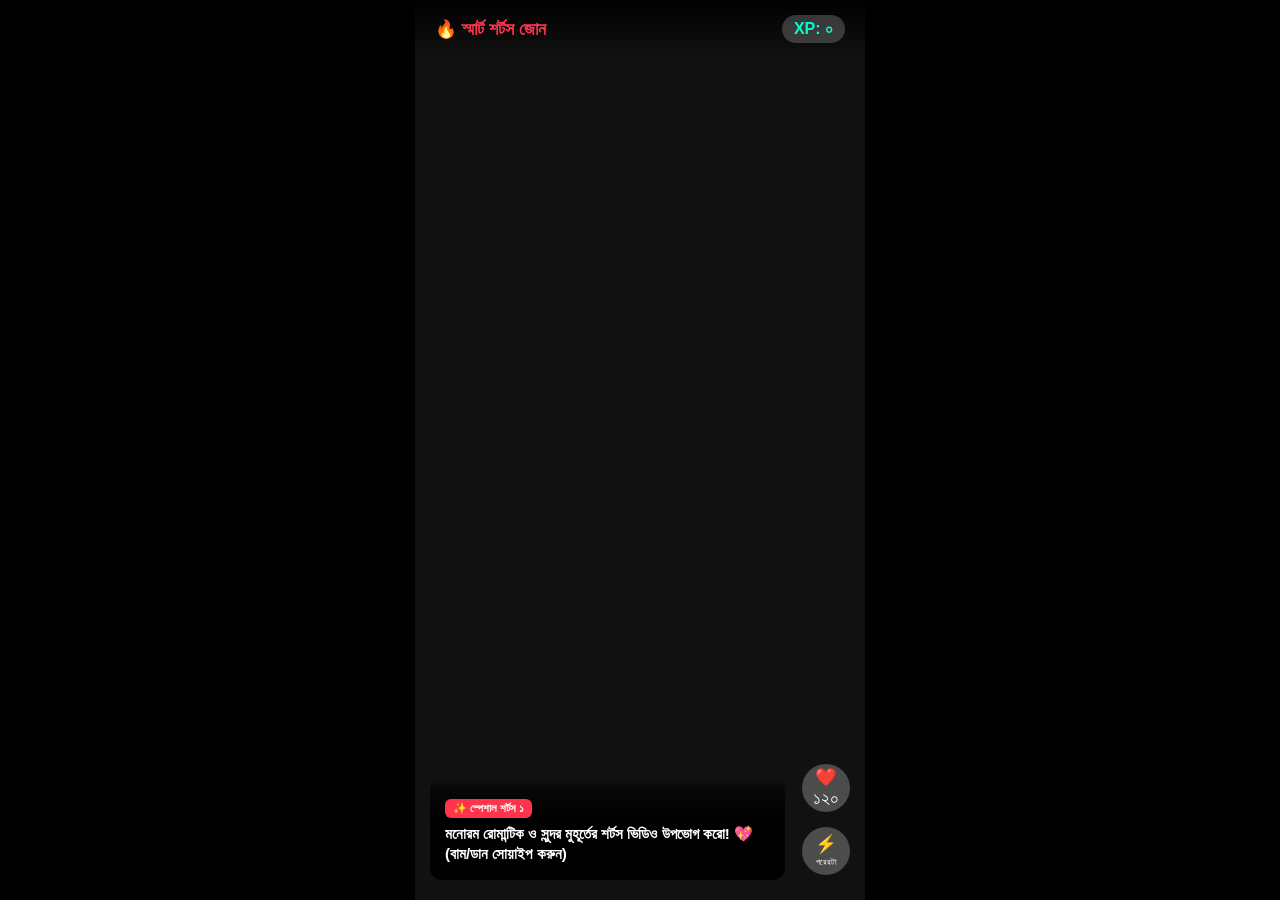
==== index.html @ 4cd28db8 "Update index.html" ====
<!DOCTYPE html>
<html lang="bn">
<head>
    <meta charset="UTF-8">
    <meta name="viewport" content="width=device-width, initial-scale=1.0">
    <title>স্মার্ট টিন - শর্টস জোন</title>
    <link rel="stylesheet" href="style.css">
    <link rel="manifest" href="manifest.json">
</head>
<body>
    <div class="app-container" id="app-container">
        <!-- টপ ফ্লোটিং হেডার -->
        <header class="floating-header">
            <div class="brand">🔥 স্মার্ট শর্টস জোন</div>
            <div class="score-badge">XP: <span id="score">০</span></div>
        </header>

        <!-- শর্টস ও ইমেজ ফিড কন্টেইনার -->
        <main id="shorts-feed" class="shorts-container">
            <!-- ডাইনামিক শর্টস এখানে লোড হবে -->
        </main>

        <!-- ভিডিওর কন্ট্রোল বাটন ও ক্লিক ব্লক করার জন্য এবং সোয়াইপ করার জন্য মেইন টাচ শিল্ড -->
        <div id="swipe-shield" class="swipe-shield-layer"></div>

        <!-- ডান দিকের অ্যাকশন বার -->
        <aside class="action-sidebar">
            <button class="action-btn" onclick="likeShort()">❤️<span id="like-count">১২০</span></button>
            <button class="action-btn" onclick="nextShort()">⚡<span class="btn-text">পরেরটা</span></button>
        </aside>

        <!-- PWA ইনস্টল করার কাস্টম ব্যানার -->
        <div id="install-banner" class="install-banner hidden">
            <div class="banner-content">
                <img src="https://res.cloudinary.com/ewu5hckc/image/upload/v1790583115/shmshort.png" alt="Logo" class="banner-logo">
                <div class="banner-text">
                    <h4>স্মার্ট টিন অ্যাপ ইনস্টল করুন</h4>
                    <p>দ্রুত অ্যাক্সেস ও অফলাইন ব্যবহারের জন্য হোমস্ক্রিনে যোগ করুন!</p>
                </div>
            </div>
            <div class="banner-actions">
                <button id="install-btn" class="btn-install">ইনস্টল</button>
                <button id="close-banner" class="btn-close">পরে</button>
            </div>
        </div>
    </div>

    <script src="app.js"></script>
</body>
</html>
---- style.css ----
* {
    box-sizing: border-box;
}
body, html {
    margin: 0;
    padding: 0;
    background-color: #000 !important;
    color: #fff !important;
    font-family: 'Segoe UI', Tahoma, Geneva, Verdana, sans-serif;
    width: 100%;
    height: 100vh;
    overflow: hidden;
}
.app-container {
    position: relative;
    width: 100%;
    max-width: 450px;
    height: 100vh;
    margin: 0 auto;
    background: #000;
    display: flex;
    flex-direction: column;
    overflow: hidden;
}
.floating-header {
    position: absolute;
    top: 0;
    left: 0;
    right: 0;
    padding: 15px 20px;
    display: flex;
    justify-content: space-between;
    align-items: center;
    z-index: 40;
    background: linear-gradient(to bottom, rgba(0,0,0,0.9), transparent);
    pointer-events: none;
}
.brand {
    font-weight: bold;
    font-size: 1.1rem;
    color: #ff334b;
}
.score-badge {
    background: rgba(255, 255, 255, 0.2);
    padding: 5px 12px;
    border-radius: 20px;
    font-weight: bold;
    color: #00ffcc;
}
.shorts-container {
    position: absolute;
    top: 0;
    left: 0;
    width: 100%;
    height: 100vh;
    background: #111;
    overflow: hidden;
}
.short-card {
    position: absolute;
    top: 0;
    left: 0;
    width: 100%;
    height: 100%;
    display: flex;
    flex-direction: column;
    justify-content: flex-end;
    background-size: cover;
    background-position: center;
}
.short-card iframe {
    position: absolute;
    top: 0;
    left: 0;
    width: 100%;
    height: 100%;
    border: none;
    z-index: 1;
    pointer-events: none;
}
.swipe-shield-layer {
    position: absolute;
    top: 0;
    left: 0;
    width: 100%;
    height: 100%;
    z-index: 35;
    background: transparent;
    touch-action: pan-y;
}

/* টেক্সট যাতে কেটে না যায় এবং ওপরের দিকে সুন্দরভাবে থাকে */
.short-content-overlay {
    position: absolute;
    bottom: 20px;
    left: 15px;
    right: 80px;
    z-index: 20;
    background: linear-gradient(to top, rgba(0,0,0,0.95) 60%, rgba(0,0,0,0.5) 90%, transparent 100%);
    padding: 20px 15px 15px 15px;
    border-radius: 12px;
    pointer-events: none;
}
.short-tag {
    background: #ff334b;
    color: white;
    padding: 3px 8px;
    border-radius: 6px;
    font-size: 0.7rem;
    font-weight: bold;
    display: inline-block;
    margin-bottom: 6px;
}
.short-title {
    font-size: 0.95rem;
    font-weight: bold;
    line-height: 1.35;
    margin: 0;
    color: #fff;
    max-height: 3.8em;
    overflow: hidden;
}
.action-sidebar {
    position: absolute;
    right: 15px;
    bottom: 25px;
    display: flex;
    flex-direction: column;
    gap: 15px;
    z-index: 45;
    align-items: center;
}
.action-btn {
    background: rgba(255, 255, 255, 0.25);
    border: none;
    width: 48px;
    height: 48px;
    border-radius: 50%;
    color: white;
    font-size: 1.1rem;
    display: flex;
    flex-direction: column;
    justify-content: center;
    align-items: center;
    cursor: pointer;
    backdrop-filter: blur(5px);
    transition: transform 0.2s;
}
.action-btn:active {
    transform: scale(0.9);
}
.action-btn .btn-text {
    font-size: 0.55rem;
    margin-top: 2px;
}

/* PWA ইনস্টল ব্যানার */
.hidden {
    display: none !important;
}
.install-banner {
    position: absolute;
    bottom: 20px;
    left: 15px;
    right: 15px;
    background: rgba(20, 24, 33, 0.95);
    border: 1px solid rgba(255, 51, 75, 0.4);
    backdrop-filter: blur(10px);
    padding: 15px;
    border-radius: 16px;
    z-index: 100;
    box-shadow: 0 10px 25px rgba(0,0,0,0.7);
}
.banner-content {
    display: flex;
    align-items: center;
    gap: 12px;
    margin-bottom: 12px;
}
.banner-logo {
    width: 45px;
    height: 45px;
    border-radius: 10px;
    object-fit: cover;
}
.banner-text h4 {
    margin: 0 0 4px 0;
    font-size: 0.95rem;
    color: #fff;
}
.banner-text p {
    margin: 0;
    font-size: 0.75rem;
    color: #94a3b8;
    line-height: 1.3;
}
.banner-actions {
    display: flex;
    gap: 10px;
}
.btn-install {
    flex: 2;
    background: #ff334b;
    color: white;
    border: none;
    padding: 10px;
    border-radius: 8px;
    font-weight: bold;
    cursor: pointer;
    font-size: 0.9rem;
}
.btn-close {
    flex: 1;
    background: #334155;
    color: #cbd5e1;
    border: none;
    padding: 10px;
    border-radius: 8px;
    font-weight: bold;
    cursor: pointer;
    font-size: 0.9rem;
}
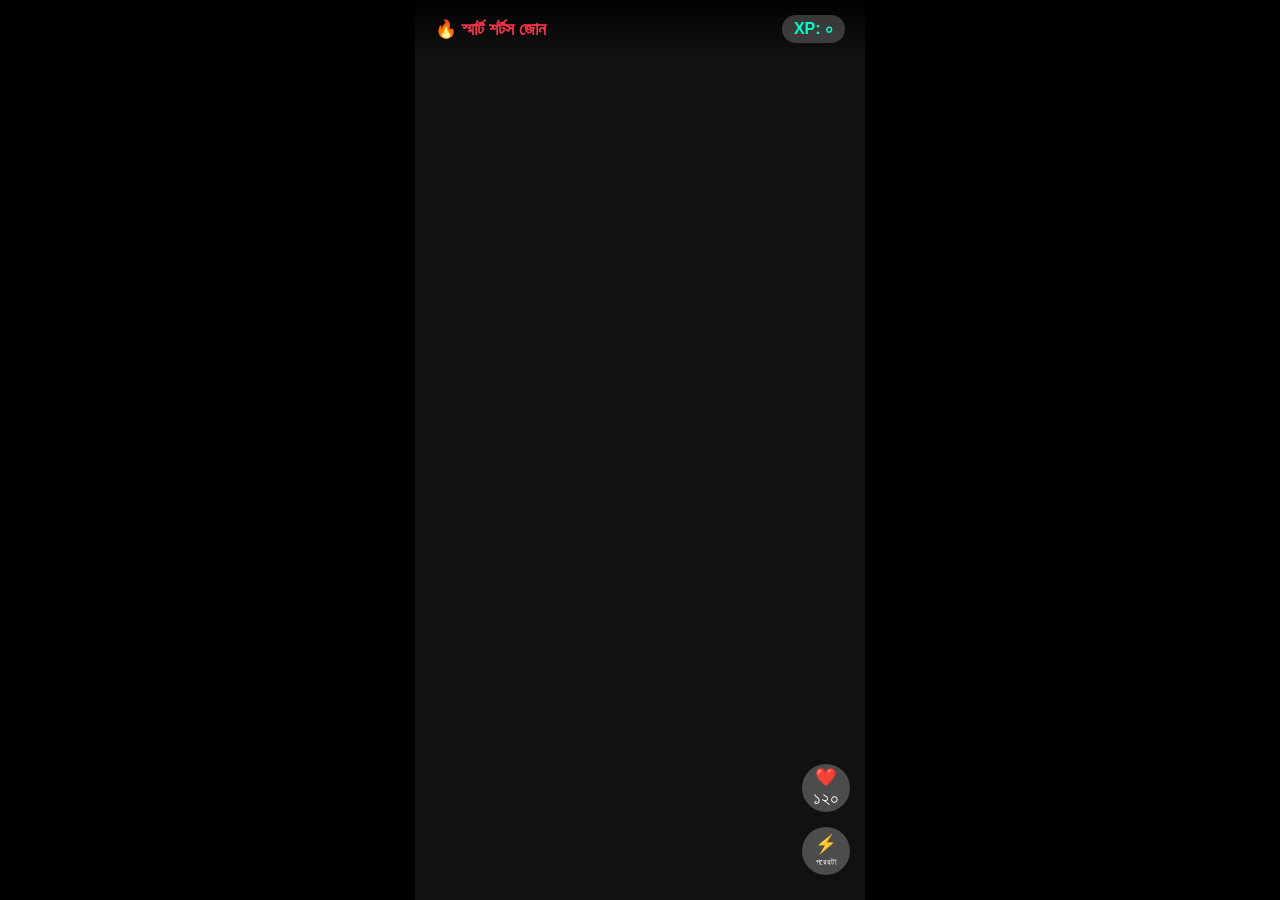
==== commit d83d9eed: "Update index.html" ====
--- a/index.html
+++ b/index.html
@@ -4,6 +4,11 @@
     <meta charset="UTF-8">
     <meta name="viewport" content="width=device-width, initial-scale=1.0">
     <title>স্মার্ট টিন - শর্টস জোন</title>
+    <!-- ফাস্ট ভিডিও লোডিংয়ের জন্য প্রি-কানেক্ট অপ্টিমাইজেশন -->
+    <link rel="preconnect" href="https://www.youtube.com">
+    <link rel="preconnect" href="https://www.google.com">
+    <link rel="preconnect" href="https://images.unsplash.com">
+    
     <link rel="stylesheet" href="style.css">
     <link rel="manifest" href="manifest.json">
 </head>
--- a/style.css
+++ b/style.css
@@ -89,16 +89,16 @@
     touch-action: pan-y;
 }
 
-/* টেক্সট যাতে কেটে না যায় এবং ওপরের দিকে সুন্দরভাবে থাকে */
+/* ফিক্সড টেক্সট ওভারলে: যাতে টাইটেল বা ডেসক্রিপশন কখনো নিচে নেমে কেটে না যায় */
 .short-content-overlay {
     position: absolute;
-    bottom: 20px;
+    bottom: 25px;
     left: 15px;
-    right: 80px;
+    right: 75px;
     z-index: 20;
-    background: linear-gradient(to top, rgba(0,0,0,0.95) 60%, rgba(0,0,0,0.5) 90%, transparent 100%);
-    padding: 20px 15px 15px 15px;
-    border-radius: 12px;
+    background: linear-gradient(to top, rgba(0,0,0,0.95) 50%, rgba(0,0,0,0.6) 85%, transparent 100%);
+    padding: 15px 12px 10px 12px;
+    border-radius: 10px;
     pointer-events: none;
 }
 .short-tag {
@@ -109,17 +109,19 @@
     font-size: 0.7rem;
     font-weight: bold;
     display: inline-block;
-    margin-bottom: 6px;
+    margin-bottom: 5px;
 }
 .short-title {
-    font-size: 0.95rem;
-    font-weight: bold;
-    line-height: 1.35;
+    font-size: 0.9rem;
+    font-weight: bold;
+    line-height: 1.3;
     margin: 0;
     color: #fff;
-    max-height: 3.8em;
-    overflow: hidden;
-}
+    max-height: 3.6em;
+    overflow: hidden;
+    text-overflow: ellipsis;
+}
+
 .action-sidebar {
     position: absolute;
     right: 15px;
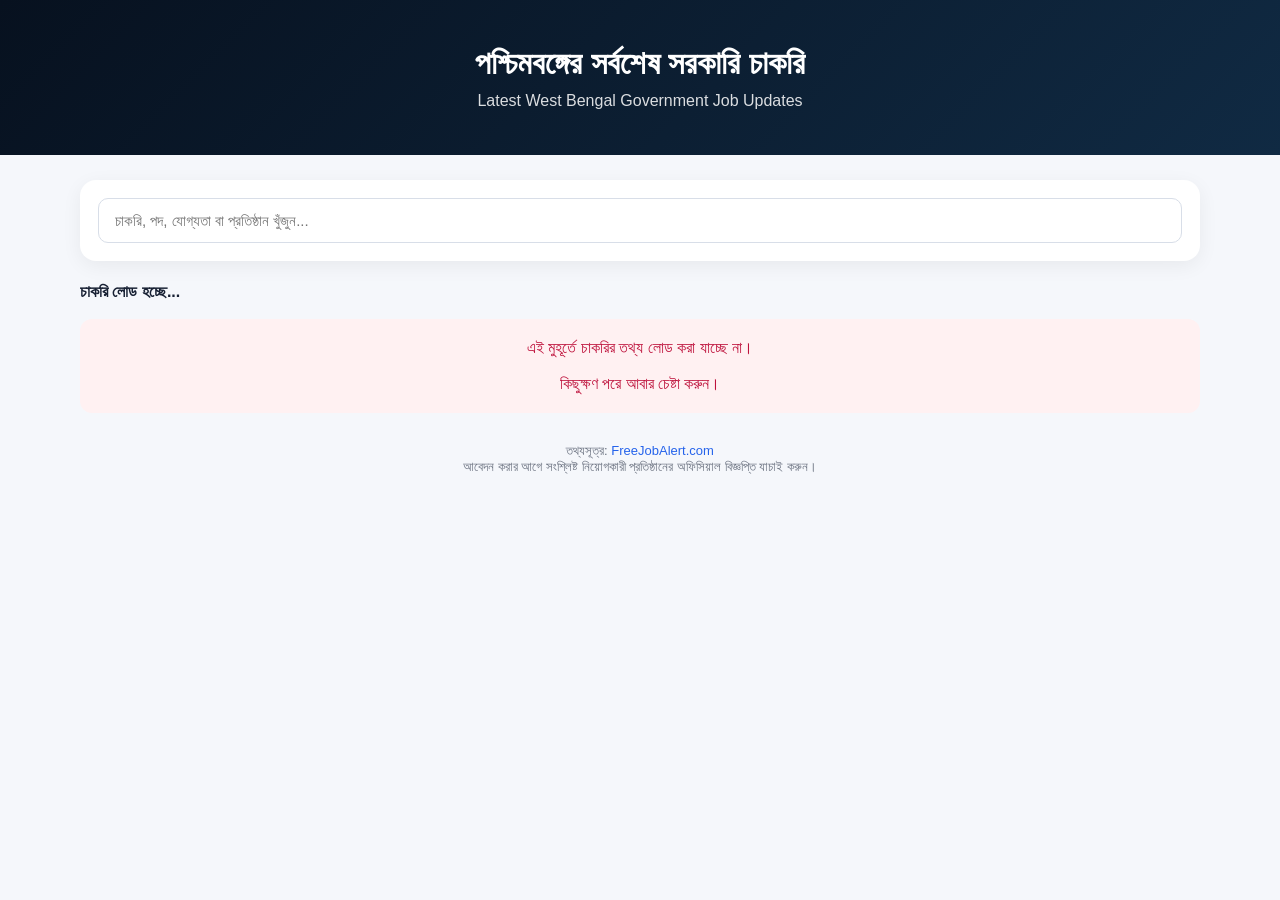
==== commit 6c630550: "Update index.html" ====
--- a/index.html
+++ b/index.html
@@ -1,55 +1,1219 @@
 <!DOCTYPE html>
 <html lang="bn">
+
 <head>
-    <meta charset="UTF-8">
-    <meta name="viewport" content="width=device-width, initial-scale=1.0">
-    <title>স্মার্ট টিন - শর্টস জোন</title>
-    <!-- ফাস্ট ভিডিও লোডিংয়ের জন্য প্রি-কানেক্ট অপ্টিমাইজেশন -->
-    <link rel="preconnect" href="https://www.youtube.com">
-    <link rel="preconnect" href="https://www.google.com">
-    <link rel="preconnect" href="https://images.unsplash.com">
-    
-    <link rel="stylesheet" href="style.css">
-    <link rel="manifest" href="manifest.json">
+
+<meta charset="UTF-8">
+
+<meta name="viewport"
+      content="width=device-width, initial-scale=1.0">
+
+<meta name="description"
+      content="পশ্চিমবঙ্গের সর্বশেষ সরকারি চাকরির খবর। চাকরির পদ, শূন্যপদ, যোগ্যতা ও আবেদনের শেষ তারিখ বাংলায় দেখুন।">
+
+<title>
+পশ্চিমবঙ্গ সরকারি চাকরি | SHM Digital
+</title>
+
+<style>
+
+* {
+    box-sizing: border-box;
+}
+
+body {
+
+    margin: 0;
+
+    font-family:
+        "Noto Sans Bengali",
+        "Nirmala UI",
+        Arial,
+        sans-serif;
+
+    background:
+        #f5f7fb;
+
+    color:
+        #172033;
+
+}
+
+
+/* =====================================
+   Header
+===================================== */
+
+.header {
+
+    background:
+        linear-gradient(
+            135deg,
+            #07111f,
+            #102a43
+        );
+
+    color: white;
+
+    padding: 45px 20px;
+
+    text-align: center;
+
+}
+
+.header h1 {
+
+    margin: 0 0 10px;
+
+    font-size: 32px;
+
+}
+
+.header p {
+
+    margin: 0;
+
+    opacity: .85;
+
+    font-size: 16px;
+
+}
+
+
+/* =====================================
+   Main
+===================================== */
+
+.container {
+
+    max-width: 1150px;
+
+    margin: auto;
+
+    padding: 25px 15px 60px;
+
+}
+
+
+/* =====================================
+   Toolbar
+===================================== */
+
+.toolbar {
+
+    background: white;
+
+    border-radius: 16px;
+
+    padding: 18px;
+
+    margin-bottom: 22px;
+
+    box-shadow:
+        0 5px 20px
+        rgba(0,0,0,.06);
+
+}
+
+.search {
+
+    width: 100%;
+
+    padding: 13px 16px;
+
+    border: 1px solid #d8dee8;
+
+    border-radius: 10px;
+
+    outline: none;
+
+    font-size: 15px;
+
+}
+
+.search:focus {
+
+    border-color:
+        #377dff;
+
+}
+
+
+/* =====================================
+   Status
+===================================== */
+
+.status {
+
+    display: flex;
+
+    justify-content:
+        space-between;
+
+    align-items: center;
+
+    flex-wrap: wrap;
+
+    gap: 10px;
+
+    margin-bottom: 18px;
+
+}
+
+.count {
+
+    font-weight: 600;
+
+}
+
+.updated {
+
+    color: #6b7280;
+
+    font-size: 13px;
+
+}
+
+
+/* =====================================
+   Job Card
+===================================== */
+
+.job-card {
+
+    background: white;
+
+    border-radius: 16px;
+
+    margin-bottom: 16px;
+
+    padding: 20px;
+
+    box-shadow:
+        0 5px 20px
+        rgba(0,0,0,.06);
+
+    border:
+        1px solid #edf0f5;
+
+    transition:
+        transform .2s,
+        box-shadow .2s;
+
+}
+
+.job-card:hover {
+
+    transform:
+        translateY(-2px);
+
+    box-shadow:
+        0 10px 28px
+        rgba(0,0,0,.10);
+
+}
+
+
+/* =====================================
+   Job Top
+===================================== */
+
+.job-top {
+
+    display: flex;
+
+    justify-content:
+        space-between;
+
+    gap: 15px;
+
+    align-items:
+        flex-start;
+
+}
+
+.job-title {
+
+    margin: 0;
+
+    font-size: 21px;
+
+    line-height: 1.5;
+
+    color:
+        #102a43;
+
+}
+
+.new-badge {
+
+    background:
+        #e11d48;
+
+    color: white;
+
+    font-size: 11px;
+
+    padding: 5px 9px;
+
+    border-radius: 20px;
+
+    white-space:
+        nowrap;
+
+}
+
+
+/* =====================================
+   Job Date
+===================================== */
+
+.post-date {
+
+    color:
+        #6b7280;
+
+    font-size: 13px;
+
+    margin:
+        6px 0 16px;
+
+}
+
+
+/* =====================================
+   Information
+===================================== */
+
+.job-info {
+
+    display: grid;
+
+    grid-template-columns:
+        repeat(2, 1fr);
+
+    gap: 12px;
+
+}
+
+.info {
+
+    background:
+        #f8fafc;
+
+    padding: 12px;
+
+    border-radius: 10px;
+
+    font-size: 14px;
+
+}
+
+.info-label {
+
+    display: block;
+
+    font-size: 12px;
+
+    color:
+        #6b7280;
+
+    margin-bottom: 4px;
+
+}
+
+.info-value {
+
+    font-weight:
+        600;
+
+}
+
+
+/* =====================================
+   Footer
+===================================== */
+
+.job-footer {
+
+    display: flex;
+
+    justify-content:
+        space-between;
+
+    align-items: center;
+
+    gap: 10px;
+
+    margin-top: 18px;
+
+    padding-top: 15px;
+
+    border-top:
+        1px solid #edf0f5;
+
+}
+
+.last-date {
+
+    color:
+        #c62828;
+
+    font-weight:
+        600;
+
+    font-size: 14px;
+
+}
+
+.view-button {
+
+    background:
+        #2563eb;
+
+    color: white;
+
+    text-decoration:
+        none;
+
+    padding:
+        10px 16px;
+
+    border-radius:
+        9px;
+
+    font-size:
+        14px;
+
+    font-weight:
+        600;
+
+}
+
+.view-button:hover {
+
+    background:
+        #1d4ed8;
+
+}
+
+
+/* =====================================
+   Source
+===================================== */
+
+.source {
+
+    text-align: center;
+
+    color:
+        #6b7280;
+
+    font-size: 13px;
+
+    margin-top: 30px;
+
+}
+
+.source a {
+
+    color:
+        #2563eb;
+
+    text-decoration:
+        none;
+
+}
+
+
+/* =====================================
+   Loading
+===================================== */
+
+.loading {
+
+    text-align:
+        center;
+
+    padding:
+        50px 20px;
+
+    color:
+        #6b7280;
+
+}
+
+
+/* =====================================
+   Error
+===================================== */
+
+.error {
+
+    background:
+        #fff1f2;
+
+    color:
+        #be123c;
+
+    padding:
+        20px;
+
+    border-radius:
+        12px;
+
+    text-align:
+        center;
+
+}
+
+
+/* =====================================
+   Mobile
+===================================== */
+
+@media(max-width:700px) {
+
+    .header {
+
+        padding:
+            32px 15px;
+
+    }
+
+    .header h1 {
+
+        font-size:
+            25px;
+
+    }
+
+    .job-top {
+
+        flex-direction:
+            column;
+
+    }
+
+    .job-title {
+
+        font-size:
+            18px;
+
+    }
+
+    .job-info {
+
+        grid-template-columns:
+            1fr;
+
+    }
+
+    .job-footer {
+
+        flex-direction:
+            column;
+
+        align-items:
+            stretch;
+
+    }
+
+    .view-button {
+
+        text-align:
+            center;
+
+    }
+
+}
+
+</style>
+
 </head>
+
+
 <body>
-    <div class="app-container" id="app-container">
-        <!-- টপ ফ্লোটিং হেডার -->
-        <header class="floating-header">
-            <div class="brand">🔥 স্মার্ট শর্টস জোন</div>
-            <div class="score-badge">XP: <span id="score">০</span></div>
-        </header>
-
-        <!-- শর্টস ও ইমেজ ফিড কন্টেইনার -->
-        <main id="shorts-feed" class="shorts-container">
-            <!-- ডাইনামিক শর্টস এখানে লোড হবে -->
-        </main>
-
-        <!-- ভিডিওর কন্ট্রোল বাটন ও ক্লিক ব্লক করার জন্য এবং সোয়াইপ করার জন্য মেইন টাচ শিল্ড -->
-        <div id="swipe-shield" class="swipe-shield-layer"></div>
-
-        <!-- ডান দিকের অ্যাকশন বার -->
-        <aside class="action-sidebar">
-            <button class="action-btn" onclick="likeShort()">❤️<span id="like-count">১২০</span></button>
-            <button class="action-btn" onclick="nextShort()">⚡<span class="btn-text">পরেরটা</span></button>
-        </aside>
-
-        <!-- PWA ইনস্টল করার কাস্টম ব্যানার -->
-        <div id="install-banner" class="install-banner hidden">
-            <div class="banner-content">
-                <img src="https://res.cloudinary.com/ewu5hckc/image/upload/v1790583115/shmshort.png" alt="Logo" class="banner-logo">
-                <div class="banner-text">
-                    <h4>স্মার্ট টিন অ্যাপ ইনস্টল করুন</h4>
-                    <p>দ্রুত অ্যাক্সেস ও অফলাইন ব্যবহারের জন্য হোমস্ক্রিনে যোগ করুন!</p>
-                </div>
+
+
+<!-- =====================================
+     Header
+===================================== -->
+
+<header class="header">
+
+    <h1>
+        পশ্চিমবঙ্গের সর্বশেষ সরকারি চাকরি
+    </h1>
+
+    <p>
+        Latest West Bengal Government Job Updates
+    </p>
+
+</header>
+
+
+<main class="container">
+
+
+    <!-- Search -->
+
+    <div class="toolbar">
+
+        <input
+            type="search"
+            id="searchBox"
+            class="search"
+            placeholder="চাকরি, পদ, যোগ্যতা বা প্রতিষ্ঠান খুঁজুন..."
+        >
+
+    </div>
+
+
+    <!-- Status -->
+
+    <div class="status">
+
+        <div
+            id="jobCount"
+            class="count"
+        >
+            চাকরি লোড হচ্ছে...
+        </div>
+
+        <div
+            id="updated"
+            class="updated"
+        >
+        </div>
+
+    </div>
+
+
+    <!-- Jobs -->
+
+    <div id="jobs">
+
+        <div class="loading">
+
+            চাকরির সর্বশেষ তথ্য সংগ্রহ করা হচ্ছে...
+
+        </div>
+
+    </div>
+
+
+    <!-- Source -->
+
+    <div class="source">
+
+        তথ্যসূত্র:
+        <a
+            href="https://www.freejobalert.com/wb-government-jobs/"
+            target="_blank"
+            rel="noopener noreferrer"
+        >
+            FreeJobAlert.com
+        </a>
+
+        <br>
+
+        <span>
+            আবেদন করার আগে সংশ্লিষ্ট নিয়োগকারী প্রতিষ্ঠানের
+            অফিসিয়াল বিজ্ঞপ্তি যাচাই করুন।
+        </span>
+
+    </div>
+
+
+</main>
+
+
+<script>
+
+
+/* =====================================
+   Global Jobs
+===================================== */
+
+let allJobs = [];
+
+
+/* =====================================
+   Bengali Translation
+===================================== */
+
+const dictionary = {
+
+    "Project Assistant":
+        "প্রকল্প সহকারী",
+
+    "Project Associate":
+        "প্রকল্প সহযোগী",
+
+    "Project Associate - I":
+        "প্রকল্প সহযোগী - I",
+
+    "Project Research Scientist":
+        "প্রকল্প গবেষণা বিজ্ঞানী",
+
+    "Project Research Scientist-I":
+        "প্রকল্প গবেষণা বিজ্ঞানী-I",
+
+    "Project Technical Support":
+        "প্রকল্প কারিগরি সহায়তা",
+
+    "Junior Research Fellow":
+        "জুনিয়র রিসার্চ ফেলো",
+
+    "Senior Research Fellow":
+        "সিনিয়র রিসার্চ ফেলো",
+
+    "Research Associate":
+        "রিসার্চ অ্যাসোসিয়েট",
+
+    "Research Scholar":
+        "গবেষক",
+
+    "Project Fellow":
+        "প্রকল্প ফেলো",
+
+    "Assistant Professor":
+        "সহকারী অধ্যাপক",
+
+    "Associate Professor":
+        "সহযোগী অধ্যাপক",
+
+    "Professor":
+        "অধ্যাপক",
+
+    "Private Secretary":
+        "ব্যক্তিগত সচিব",
+
+    "Driver":
+        "চালক",
+
+    "Security Guard":
+        "নিরাপত্তারক্ষী",
+
+    "Night Guard":
+        "নৈশপ্রহরী",
+
+    "Multipurpose Staff":
+        "বহুমুখী কর্মী",
+
+    "Safaiwala":
+        "সাফাইকর্মী",
+
+    "Technical Assistant":
+        "কারিগরি সহকারী",
+
+    "Technical Assistants":
+        "কারিগরি সহকারী",
+
+    "Site Engineer":
+        "সাইট ইঞ্জিনিয়ার",
+
+    "Librarian":
+        "গ্রন্থাগারিক",
+
+    "Marketing Lead":
+        "মার্কেটিং লিড",
+
+    "Trade Apprentice":
+        "ট্রেড শিক্ষানবিশ",
+
+    "Medical Dresser":
+        "মেডিক্যাল ড্রেসার",
+
+    "Chief Hydraulic Engineer":
+        "চিফ হাইড্রলিক ইঞ্জিনিয়ার",
+
+    "Executive Trainee":
+        "এক্সিকিউটিভ ট্রেইনি",
+
+    "Business Development Officer":
+        "বিজনেস ডেভেলপমেন্ট অফিসার",
+
+    "Lady Hostel Superintendent":
+        "লেডি হোস্টেল সুপারিনটেনডেন্ট",
+
+    "Lady hostel superintendent":
+        "লেডি হোস্টেল সুপারিনটেনডেন্ট",
+
+    "Archive Assistant":
+        "আর্কাইভ সহকারী",
+
+    "Video Assistant":
+        "ভিডিও সহকারী",
+
+    "Chief Information Security Officer":
+        "চিফ ইনফরমেশন সিকিউরিটি অফিসার",
+
+    "Land Revenue & Rent Recovery Officer":
+        "ভূমি রাজস্ব ও খাজনা পুনরুদ্ধার কর্মকর্তা",
+
+    "Any Graduate":
+        "যেকোনো স্নাতক",
+
+    "Any Post Graduate":
+        "যেকোনো স্নাতকোত্তর",
+
+    "Any Masters Degree":
+        "যেকোনো মাস্টার্স ডিগ্রি",
+
+    "Any Bachelors Degree":
+        "যেকোনো ব্যাচেলর ডিগ্রি",
+
+    "10TH":
+        "মাধ্যমিক / ১০ম শ্রেণি",
+
+    "12TH":
+        "উচ্চমাধ্যমিক / ১২শ শ্রেণি",
+
+    "Diploma":
+        "ডিপ্লোমা",
+
+    "ITI":
+        "আইটিআই",
+
+    "Posts":
+        "টি পদ",
+
+    "Post":
+        "পদ"
+
+};
+
+
+/* =====================================
+   Translate Function
+===================================== */
+
+function translateText(text) {
+
+    if (!text) return "";
+
+    let result = text;
+
+    /*
+    | Longer phrases first
+    */
+
+    const keys =
+        Object.keys(dictionary)
+        .sort((a, b) =>
+            b.length - a.length
+        );
+
+    keys.forEach(key => {
+
+        const value =
+            dictionary[key];
+
+        const regex =
+            new RegExp(
+                key.replace(
+                    /[.*+?^${}()|[\]\\]/g,
+                    "\\$&"
+                ),
+                "gi"
+            );
+
+        result =
+            result.replace(
+                regex,
+                value
+            );
+
+    });
+
+    return result;
+
+}
+
+
+/* =====================================
+   HTML Escape
+===================================== */
+
+function escapeHTML(value) {
+
+    if (!value) return "";
+
+    return String(value)
+
+        .replace(/&/g, "&amp;")
+
+        .replace(/</g, "&lt;")
+
+        .replace(/>/g, "&gt;")
+
+        .replace(/"/g, "&quot;")
+
+        .replace(/'/g, "&#039;");
+
+}
+
+
+/* =====================================
+   Load Jobs
+===================================== */
+
+async function loadJobs() {
+
+    const container =
+        document.getElementById("jobs");
+
+    try {
+
+        const response =
+            await fetch(
+                "jobs.php?t=" +
+                Date.now()
+            );
+
+        if (!response.ok) {
+
+            throw new Error(
+                "Server Error"
+            );
+
+        }
+
+        const data =
+            await response.json();
+
+        if (!data.success) {
+
+            throw new Error(
+                data.message ||
+                "Unable to load jobs"
+            );
+
+        }
+
+        allJobs =
+            data.jobs || [];
+
+        document.getElementById(
+            "updated"
+        ).textContent =
+            "সর্বশেষ আপডেট: " +
+            data.updated;
+
+        renderJobs(allJobs);
+
+    }
+
+    catch(error) {
+
+        console.error(error);
+
+        container.innerHTML = `
+
+            <div class="error">
+
+                এই মুহূর্তে চাকরির তথ্য
+                লোড করা যাচ্ছে না।
+
+                <br><br>
+
+                কিছুক্ষণ পরে আবার চেষ্টা করুন।
+
             </div>
-            <div class="banner-actions">
-                <button id="install-btn" class="btn-install">ইনস্টল</button>
-                <button id="close-banner" class="btn-close">পরে</button>
+
+        `;
+
+    }
+
+}
+
+
+/* =====================================
+   Render Jobs
+===================================== */
+
+function renderJobs(jobs) {
+
+    const container =
+        document.getElementById("jobs");
+
+    document.getElementById(
+        "jobCount"
+    ).textContent =
+        "মোট " +
+        jobs.length +
+        "টি চাকরির তথ্য";
+
+    if (!jobs.length) {
+
+        container.innerHTML = `
+
+            <div class="loading">
+
+                কোনো চাকরির তথ্য পাওয়া যায়নি।
+
             </div>
-        </div>
-    </div>
-
-    <script src="app.js"></script>
+
+        `;
+
+        return;
+
+    }
+
+
+    container.innerHTML =
+        jobs.map((job, index) => {
+
+            const title =
+                translateText(
+                    job.job_title
+                );
+
+            const post =
+                translateText(
+                    job.post_name
+                );
+
+            const qualification =
+                translateText(
+                    job.qualification
+                );
+
+            const vacancy =
+                translateText(
+                    job.vacancy
+                );
+
+
+            /*
+            | First 5 jobs get NEW badge
+            */
+
+            const badge =
+                index < 5
+                ? `<span class="new-badge">
+                    নতুন
+                   </span>`
+                : "";
+
+
+            return `
+
+                <article class="job-card">
+
+
+                    <div class="job-top">
+
+                        <h2 class="job-title">
+
+                            ${escapeHTML(title)}
+
+                        </h2>
+
+                        ${badge}
+
+                    </div>
+
+
+                    <div class="post-date">
+
+                        প্রকাশের তারিখ:
+                        ${escapeHTML(
+                            job.post_date
+                        )}
+
+                    </div>
+
+
+                    <div class="job-info">
+
+
+                        <div class="info">
+
+                            <span class="info-label">
+                                পদের নাম
+                            </span>
+
+                            <span class="info-value">
+                                ${escapeHTML(post)}
+                            </span>
+
+                        </div>
+
+
+                        <div class="info">
+
+                            <span class="info-label">
+                                শূন্যপদ
+                            </span>
+
+                            <span class="info-value">
+                                ${escapeHTML(vacancy)}
+                            </span>
+
+                        </div>
+
+
+                        <div class="info">
+
+                            <span class="info-label">
+                                শিক্ষাগত যোগ্যতা
+                            </span>
+
+                            <span class="info-value">
+                                ${escapeHTML(
+                                    qualification
+                                )}
+                            </span>
+
+                        </div>
+
+
+                        <div class="info">
+
+                            <span class="info-label">
+                                আবেদনের শেষ তারিখ
+                            </span>
+
+                            <span class="info-value">
+                                ${escapeHTML(
+                                    job.last_date
+                                )}
+                            </span>
+
+                        </div>
+
+
+                    </div>
+
+
+                    <div class="job-footer">
+
+
+                        <div class="last-date">
+
+                            শেষ তারিখ:
+                            ${escapeHTML(
+                                job.last_date
+                            )}
+
+                        </div>
+
+
+                        <a
+
+                            href="${escapeHTML(
+                                job.url
+                            )}"
+
+                            target="_blank"
+
+                            rel="noopener noreferrer"
+
+                            class="view-button"
+
+                        >
+
+                            বিস্তারিত দেখুন →
+
+                        </a>
+
+
+                    </div>
+
+
+                </article>
+
+            `;
+
+        }).join("");
+
+}
+
+
+/* =====================================
+   Search
+===================================== */
+
+document
+.getElementById("searchBox")
+.addEventListener(
+    "input",
+    function() {
+
+        const query =
+            this.value
+            .toLowerCase()
+            .trim();
+
+
+        if (!query) {
+
+            renderJobs(
+                allJobs
+            );
+
+            return;
+
+        }
+
+
+        const filtered =
+            allJobs.filter(job => {
+
+                const text = (
+
+                    job.job_title +
+                    " " +
+                    job.post_name +
+                    " " +
+                    job.vacancy +
+                    " " +
+                    job.qualification
+
+                ).toLowerCase();
+
+
+                return text.includes(
+                    query
+                );
+
+            });
+
+
+        renderJobs(
+            filtered
+        );
+
+    }
+);
+
+
+/* =====================================
+   Initial Load
+===================================== */
+
+loadJobs();
+
+
+/*
+|--------------------------------------------------------------------------
+| Automatic Refresh
+|--------------------------------------------------------------------------
+| প্রতি 15 মিনিটে data check করবে।
+|--------------------------------------------------------------------------
+*/
+
+setInterval(
+    loadJobs,
+    15 * 60 * 1000
+);
+
+</script>
+
+
 </body>
+
 </html>
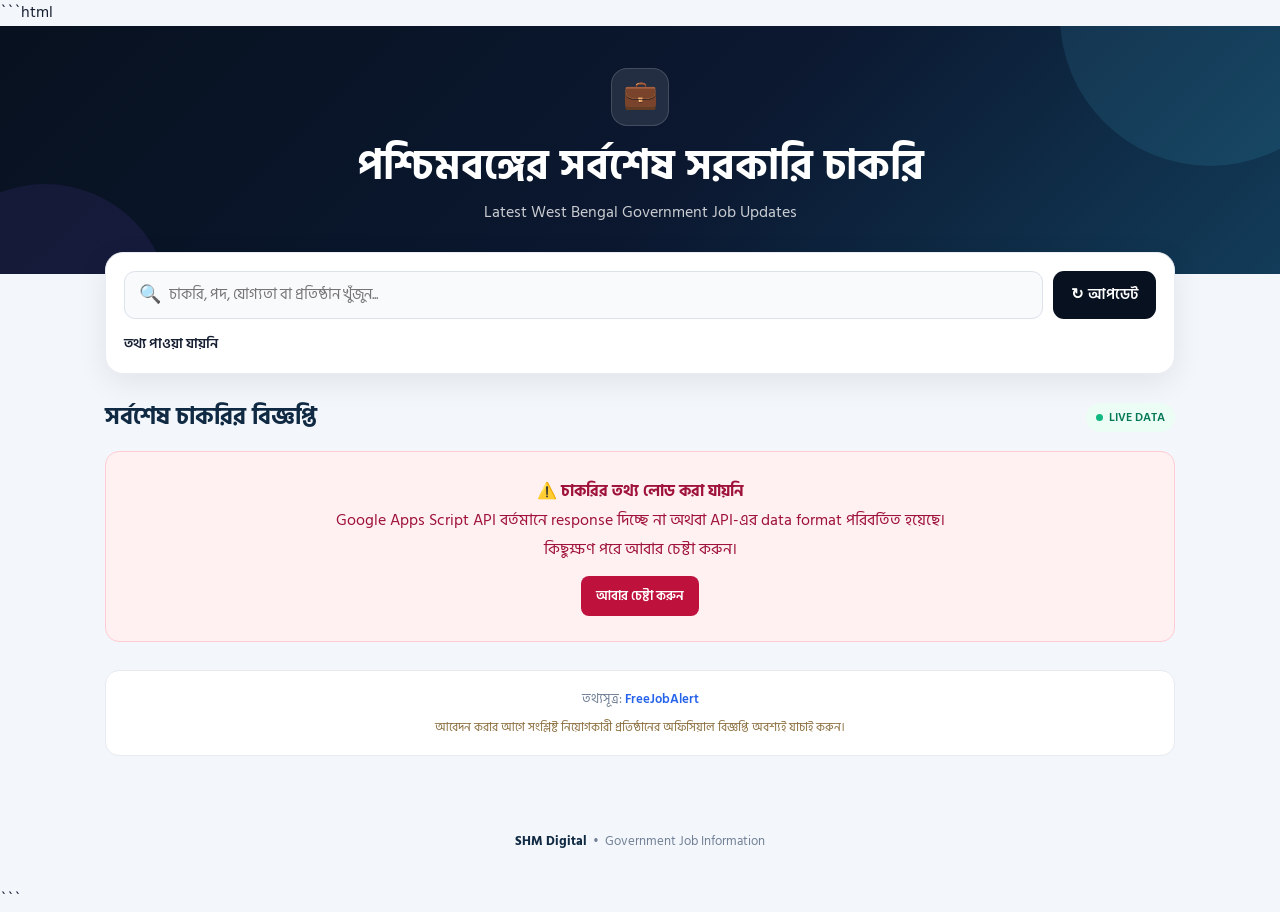
==== commit 0a1c5023: "Update index.html" ====
--- a/index.html
+++ b/index.html
@@ -1,205 +1,562 @@
+```html
 <!DOCTYPE html>
 <html lang="bn">
 
 <head>
-
 <meta charset="UTF-8">
 
 <meta name="viewport"
       content="width=device-width, initial-scale=1.0">
 
+<meta name="theme-color"
+      content="#07111f">
+
 <meta name="description"
-      content="পশ্চিমবঙ্গের সর্বশেষ সরকারি চাকরির খবর। চাকরির পদ, শূন্যপদ, যোগ্যতা ও আবেদনের শেষ তারিখ বাংলায় দেখুন।">
+      content="পশ্চিমবঙ্গের সর্বশেষ সরকারি চাকরির বিজ্ঞপ্তি। পদ, শূন্যপদ, যোগ্যতা ও আবেদনের শেষ তারিখ বাংলায় দেখুন।">
 
 <title>
 পশ্চিমবঙ্গ সরকারি চাকরি | SHM Digital
 </title>
 
+<!-- Google Font -->
+<link rel="preconnect" href="https://fonts.googleapis.com">
+
+<link rel="preconnect"
+      href="https://fonts.gstatic.com"
+      crossorigin>
+
+<link href="https://fonts.googleapis.com/css2?family=Hind+Siliguri:wght@400;500;600;700&display=swap"
+      rel="stylesheet">
+
 <style>
 
+/* =====================================================
+   RESET
+===================================================== */
+
 * {
+    margin: 0;
+    padding: 0;
     box-sizing: border-box;
 }
 
+
+/* =====================================================
+   BODY
+===================================================== */
+
 body {
 
-    margin: 0;
-
     font-family:
+        "Hind Siliguri",
         "Noto Sans Bengali",
         "Nirmala UI",
         Arial,
         sans-serif;
 
     background:
-        #f5f7fb;
+        #f3f6fa;
 
     color:
         #172033;
 
-}
-
-
-/* =====================================
-   Header
-===================================== */
+    line-height:
+        1.6;
+}
+
+
+/* =====================================================
+   HEADER
+===================================================== */
 
 .header {
 
     background:
         linear-gradient(
             135deg,
-            #07111f,
-            #102a43
+            #07111f 0%,
+            #0b1830 55%,
+            #123c59 100%
         );
 
-    color: white;
-
-    padding: 45px 20px;
-
-    text-align: center;
-
+    color:
+        #ffffff;
+
+    padding:
+        42px 18px 48px;
+
+    text-align:
+        center;
+
+    position:
+        relative;
+
+    overflow:
+        hidden;
+}
+
+.header::before {
+
+    content: "";
+
+    position:
+        absolute;
+
+    width:
+        300px;
+
+    height:
+        300px;
+
+    border-radius:
+        50%;
+
+    background:
+        rgba(85,214,255,.10);
+
+    top:
+        -160px;
+
+    right:
+        -80px;
+}
+
+.header::after {
+
+    content: "";
+
+    position:
+        absolute;
+
+    width:
+        250px;
+
+    height:
+        250px;
+
+    border-radius:
+        50%;
+
+    background:
+        rgba(139,92,246,.10);
+
+    bottom:
+        -160px;
+
+    left:
+        -80px;
+}
+
+.header-content {
+
+    max-width:
+        1100px;
+
+    margin:
+        auto;
+
+    position:
+        relative;
+
+    z-index:
+        2;
+}
+
+.logo {
+
+    display:
+        inline-flex;
+
+    align-items:
+        center;
+
+    justify-content:
+        center;
+
+    width:
+        58px;
+
+    height:
+        58px;
+
+    border-radius:
+        16px;
+
+    background:
+        rgba(255,255,255,.10);
+
+    border:
+        1px solid rgba(255,255,255,.15);
+
+    font-size:
+        28px;
+
+    margin-bottom:
+        14px;
 }
 
 .header h1 {
 
-    margin: 0 0 10px;
-
-    font-size: 32px;
-
+    font-size:
+        clamp(26px, 5vw, 42px);
+
+    font-weight:
+        700;
+
+    line-height:
+        1.25;
+
+    margin-bottom:
+        8px;
 }
 
 .header p {
 
-    margin: 0;
-
-    opacity: .85;
-
-    font-size: 16px;
-
-}
-
-
-/* =====================================
-   Main
-===================================== */
+    font-size:
+        16px;
+
+    color:
+        rgba(255,255,255,.78);
+}
+
+
+/* =====================================================
+   CONTAINER
+===================================================== */
 
 .container {
 
-    max-width: 1150px;
-
-    margin: auto;
-
-    padding: 25px 15px 60px;
-
-}
-
-
-/* =====================================
-   Toolbar
-===================================== */
-
-.toolbar {
-
-    background: white;
-
-    border-radius: 16px;
-
-    padding: 18px;
-
-    margin-bottom: 22px;
+    width:
+        min(1100px, 100%);
+
+    margin:
+        -22px auto 0;
+
+    padding:
+        0 15px 50px;
+
+    position:
+        relative;
+
+    z-index:
+        5;
+}
+
+
+/* =====================================================
+   CONTROL PANEL
+===================================================== */
+
+.control-panel {
+
+    background:
+        #ffffff;
+
+    border-radius:
+        18px;
+
+    padding:
+        18px;
 
     box-shadow:
-        0 5px 20px
-        rgba(0,0,0,.06);
-
-}
-
-.search {
-
-    width: 100%;
-
-    padding: 13px 16px;
-
-    border: 1px solid #d8dee8;
-
-    border-radius: 10px;
-
-    outline: none;
-
-    font-size: 15px;
-
-}
-
-.search:focus {
+        0 8px 30px rgba(7,17,31,.08);
+
+    border:
+        1px solid #e9edf3;
+
+    margin-bottom:
+        22px;
+}
+
+.search-row {
+
+    display:
+        flex;
+
+    gap:
+        10px;
+}
+
+.search-box {
+
+    flex:
+        1;
+
+    position:
+        relative;
+}
+
+.search-box span {
+
+    position:
+        absolute;
+
+    left:
+        15px;
+
+    top:
+        50%;
+
+    transform:
+        translateY(-50%);
+
+    color:
+        #718096;
+
+    font-size:
+        18px;
+}
+
+#searchBox {
+
+    width:
+        100%;
+
+    height:
+        48px;
+
+    border:
+        1px solid #dbe2ea;
+
+    border-radius:
+        11px;
+
+    padding:
+        0 15px 0 44px;
+
+    outline:
+        none;
+
+    font-family:
+        inherit;
+
+    font-size:
+        15px;
+
+    background:
+        #f9fafc;
+
+    transition:
+        .2s;
+}
+
+#searchBox:focus {
 
     border-color:
-        #377dff;
-
-}
-
-
-/* =====================================
-   Status
-===================================== */
-
-.status {
-
-    display: flex;
+        #55d6ff;
+
+    background:
+        #ffffff;
+
+    box-shadow:
+        0 0 0 3px rgba(85,214,255,.10);
+}
+
+.refresh-btn {
+
+    height:
+        48px;
+
+    border:
+        none;
+
+    border-radius:
+        11px;
+
+    padding:
+        0 18px;
+
+    background:
+        #07111f;
+
+    color:
+        white;
+
+    font-family:
+        inherit;
+
+    font-size:
+        15px;
+
+    font-weight:
+        600;
+
+    cursor:
+        pointer;
+
+    transition:
+        .2s;
+}
+
+.refresh-btn:hover {
+
+    transform:
+        translateY(-1px);
+
+    background:
+        #102a43;
+}
+
+.refresh-btn.loading {
+
+    opacity:
+        .65;
+
+    pointer-events:
+        none;
+}
+
+
+/* =====================================================
+   STATUS
+===================================================== */
+
+.status-row {
+
+    display:
+        flex;
 
     justify-content:
         space-between;
 
-    align-items: center;
-
-    flex-wrap: wrap;
-
-    gap: 10px;
-
-    margin-bottom: 18px;
-
-}
-
-.count {
-
-    font-weight: 600;
-
+    align-items:
+        center;
+
+    gap:
+        10px;
+
+    flex-wrap:
+        wrap;
+
+    margin-top:
+        14px;
+
+    font-size:
+        14px;
+}
+
+.job-count {
+
+    color:
+        #172033;
+
+    font-weight:
+        600;
 }
 
 .updated {
 
-    color: #6b7280;
-
-    font-size: 13px;
-
-}
-
-
-/* =====================================
-   Job Card
-===================================== */
+    color:
+        #718096;
+}
+
+
+/* =====================================================
+   SECTION TITLE
+===================================================== */
+
+.section-heading {
+
+    display:
+        flex;
+
+    justify-content:
+        space-between;
+
+    align-items:
+        center;
+
+    gap:
+        15px;
+
+    margin:
+        24px 0 15px;
+}
+
+.section-heading h2 {
+
+    font-size:
+        24px;
+
+    font-weight:
+        700;
+
+    color:
+        #102a43;
+}
+
+.live-badge {
+
+    display:
+        inline-flex;
+
+    align-items:
+        center;
+
+    gap:
+        6px;
+
+    padding:
+        5px 10px;
+
+    border-radius:
+        20px;
+
+    background:
+        #ecfdf5;
+
+    color:
+        #047857;
+
+    font-size:
+        12px;
+
+    font-weight:
+        600;
+}
+
+.live-dot {
+
+    width:
+        7px;
+
+    height:
+        7px;
+
+    border-radius:
+        50%;
+
+    background:
+        #10b981;
+}
+
+
+/* =====================================================
+   JOB CARD
+===================================================== */
 
 .job-card {
 
-    background: white;
-
-    border-radius: 16px;
-
-    margin-bottom: 16px;
-
-    padding: 20px;
+    background:
+        #ffffff;
+
+    border:
+        1px solid #e7ebf0;
+
+    border-radius:
+        17px;
+
+    padding:
+        20px;
+
+    margin-bottom:
+        15px;
 
     box-shadow:
-        0 5px 20px
-        rgba(0,0,0,.06);
-
-    border:
-        1px solid #edf0f5;
+        0 5px 20px rgba(7,17,31,.055);
 
     transition:
-        transform .2s,
-        box-shadow .2s;
-
+        .2s;
 }
 
 .job-card:hover {
@@ -208,324 +565,572 @@
         translateY(-2px);
 
     box-shadow:
-        0 10px 28px
-        rgba(0,0,0,.10);
-
-}
-
-
-/* =====================================
-   Job Top
-===================================== */
+        0 10px 28px rgba(7,17,31,.09);
+}
+
+
+/* =====================================================
+   JOB TOP
+===================================================== */
 
 .job-top {
 
-    display: flex;
+    display:
+        flex;
+
+    align-items:
+        flex-start;
 
     justify-content:
         space-between;
 
-    gap: 15px;
-
-    align-items:
-        flex-start;
-
+    gap:
+        15px;
 }
 
 .job-title {
 
-    margin: 0;
-
-    font-size: 21px;
-
-    line-height: 1.5;
-
     color:
         #102a43;
 
+    font-size:
+        20px;
+
+    font-weight:
+        700;
+
+    line-height:
+        1.45;
 }
 
 .new-badge {
+
+    flex-shrink:
+        0;
 
     background:
         #e11d48;
 
-    color: white;
-
-    font-size: 11px;
-
-    padding: 5px 9px;
-
-    border-radius: 20px;
+    color:
+        #ffffff;
+
+    padding:
+        4px 9px;
+
+    border-radius:
+        20px;
+
+    font-size:
+        11px;
+
+    font-weight:
+        600;
+}
+
+
+/* =====================================================
+   DATE
+===================================================== */
+
+.post-date {
+
+    color:
+        #718096;
+
+    font-size:
+        13px;
+
+    margin:
+        5px 0 16px;
+}
+
+
+/* =====================================================
+   INFORMATION GRID
+===================================================== */
+
+.job-info {
+
+    display:
+        grid;
+
+    grid-template-columns:
+        repeat(2, 1fr);
+
+    gap:
+        10px;
+}
+
+.info-box {
+
+    background:
+        #f8fafc;
+
+    border:
+        1px solid #eef1f5;
+
+    border-radius:
+        11px;
+
+    padding:
+        12px;
+}
+
+.info-label {
+
+    display:
+        block;
+
+    color:
+        #718096;
+
+    font-size:
+        12px;
+
+    margin-bottom:
+        3px;
+}
+
+.info-value {
+
+    display:
+        block;
+
+    color:
+        #26364a;
+
+    font-size:
+        14px;
+
+    font-weight:
+        600;
+
+    word-break:
+        break-word;
+}
+
+
+/* =====================================================
+   JOB FOOTER
+===================================================== */
+
+.job-footer {
+
+    display:
+        flex;
+
+    justify-content:
+        space-between;
+
+    align-items:
+        center;
+
+    gap:
+        12px;
+
+    margin-top:
+        17px;
+
+    padding-top:
+        15px;
+
+    border-top:
+        1px solid #edf0f4;
+}
+
+.last-date {
+
+    color:
+        #c62828;
+
+    font-size:
+        14px;
+
+    font-weight:
+        600;
+}
+
+.details-btn {
+
+    display:
+        inline-flex;
+
+    align-items:
+        center;
+
+    justify-content:
+        center;
+
+    text-decoration:
+        none;
+
+    background:
+        linear-gradient(
+            135deg,
+            #2563eb,
+            #1d4ed8
+        );
+
+    color:
+        #ffffff;
+
+    padding:
+        9px 15px;
+
+    border-radius:
+        9px;
+
+    font-size:
+        14px;
+
+    font-weight:
+        600;
 
     white-space:
         nowrap;
 
-}
-
-
-/* =====================================
-   Job Date
-===================================== */
-
-.post-date {
-
-    color:
-        #6b7280;
-
-    font-size: 13px;
+    transition:
+        .2s;
+}
+
+.details-btn:hover {
+
+    transform:
+        translateY(-1px);
+
+    opacity:
+        .92;
+}
+
+
+/* =====================================================
+   LOADING
+===================================================== */
+
+.loading-box {
+
+    background:
+        #ffffff;
+
+    border:
+        1px solid #e7ebf0;
+
+    border-radius:
+        16px;
+
+    padding:
+        45px 20px;
+
+    text-align:
+        center;
+
+    color:
+        #718096;
+}
+
+.spinner {
+
+    width:
+        34px;
+
+    height:
+        34px;
+
+    border:
+        3px solid #e5e7eb;
+
+    border-top-color:
+        #2563eb;
+
+    border-radius:
+        50%;
 
     margin:
-        6px 0 16px;
-
-}
-
-
-/* =====================================
-   Information
-===================================== */
-
-.job-info {
-
-    display: grid;
-
-    grid-template-columns:
-        repeat(2, 1fr);
-
-    gap: 12px;
-
-}
-
-.info {
+        0 auto 14px;
+
+    animation:
+        spin .8s linear infinite;
+}
+
+@keyframes spin {
+
+    to {
+        transform:
+            rotate(360deg);
+    }
+
+}
+
+
+/* =====================================================
+   ERROR
+===================================================== */
+
+.error-box {
 
     background:
-        #f8fafc;
-
-    padding: 12px;
-
-    border-radius: 10px;
-
-    font-size: 14px;
-
-}
-
-.info-label {
-
-    display: block;
-
-    font-size: 12px;
-
-    color:
-        #6b7280;
-
-    margin-bottom: 4px;
-
-}
-
-.info-value {
+        #fff1f2;
+
+    border:
+        1px solid #fecdd3;
+
+    color:
+        #9f1239;
+
+    border-radius:
+        14px;
+
+    padding:
+        25px;
+
+    text-align:
+        center;
+
+    line-height:
+        1.8;
+}
+
+.retry-btn {
+
+    margin-top:
+        12px;
+
+    border:
+        none;
+
+    background:
+        #be123c;
+
+    color:
+        white;
+
+    padding:
+        9px 15px;
+
+    border-radius:
+        8px;
+
+    cursor:
+        pointer;
+
+    font-family:
+        inherit;
 
     font-weight:
         600;
-
-}
-
-
-/* =====================================
-   Footer
-===================================== */
-
-.job-footer {
-
-    display: flex;
-
-    justify-content:
-        space-between;
-
-    align-items: center;
-
-    gap: 10px;
-
-    margin-top: 18px;
-
-    padding-top: 15px;
-
-    border-top:
-        1px solid #edf0f5;
-
-}
-
-.last-date {
-
-    color:
-        #c62828;
+}
+
+
+/* =====================================================
+   EMPTY
+===================================================== */
+
+.empty-box {
+
+    background:
+        #ffffff;
+
+    border-radius:
+        15px;
+
+    padding:
+        40px 20px;
+
+    text-align:
+        center;
+
+    color:
+        #718096;
+}
+
+
+/* =====================================================
+   SOURCE
+===================================================== */
+
+.source-box {
+
+    margin-top:
+        28px;
+
+    padding:
+        18px;
+
+    background:
+        #ffffff;
+
+    border:
+        1px solid #e7ebf0;
+
+    border-radius:
+        14px;
+
+    text-align:
+        center;
+
+    color:
+        #718096;
+
+    font-size:
+        13px;
+}
+
+.source-box a {
+
+    color:
+        #2563eb;
+
+    text-decoration:
+        none;
 
     font-weight:
         600;
-
-    font-size: 14px;
-
-}
-
-.view-button {
-
-    background:
-        #2563eb;
-
-    color: white;
-
-    text-decoration:
-        none;
-
-    padding:
-        10px 16px;
-
-    border-radius:
-        9px;
+}
+
+.warning {
+
+    margin-top:
+        8px;
 
     font-size:
-        14px;
-
-    font-weight:
-        600;
-
-}
-
-.view-button:hover {
-
-    background:
-        #1d4ed8;
-
-}
-
-
-/* =====================================
-   Source
-===================================== */
-
-.source {
-
-    text-align: center;
-
-    color:
-        #6b7280;
-
-    font-size: 13px;
-
-    margin-top: 30px;
-
-}
-
-.source a {
-
-    color:
-        #2563eb;
-
-    text-decoration:
-        none;
-
-}
-
-
-/* =====================================
-   Loading
-===================================== */
-
-.loading {
+        12px;
+
+    color:
+        #8a6d3b;
+}
+
+
+/* =====================================================
+   FOOTER
+===================================================== */
+
+.footer {
 
     text-align:
         center;
 
     padding:
-        50px 20px;
-
-    color:
-        #6b7280;
-
-}
-
-
-/* =====================================
-   Error
-===================================== */
-
-.error {
-
-    background:
-        #fff1f2;
-
-    color:
-        #be123c;
-
-    padding:
-        20px;
-
-    border-radius:
-        12px;
-
-    text-align:
-        center;
-
-}
-
-
-/* =====================================
-   Mobile
-===================================== */
-
-@media(max-width:700px) {
+        25px 15px 35px;
+
+    color:
+        #718096;
+
+    font-size:
+        13px;
+}
+
+.footer strong {
+
+    color:
+        #102a43;
+}
+
+
+/* =====================================================
+   MOBILE
+===================================================== */
+
+@media (max-width: 700px) {
 
     .header {
 
         padding:
-            32px 15px;
-
+            32px 15px 40px;
     }
+
+    .container {
+
+        margin-top:
+            -18px;
+    }
+
+    .search-row {
+
+        flex-direction:
+            column;
+    }
+
+    .refresh-btn {
+
+        width:
+            100%;
+    }
+
+    .job-info {
+
+        grid-template-columns:
+            1fr;
+    }
+
+    .job-top {
+
+        flex-direction:
+            column;
+    }
+
+    .job-title {
+
+        font-size:
+            18px;
+    }
+
+    .job-footer {
+
+        flex-direction:
+            column;
+
+        align-items:
+            stretch;
+    }
+
+    .details-btn {
+
+        width:
+            100%;
+    }
+
+    .last-date {
+
+        text-align:
+            center;
+    }
+
+    .section-heading {
+
+        align-items:
+            flex-start;
+
+        flex-direction:
+            column;
+    }
+
+}
+
+
+/* =====================================================
+   VERY SMALL SCREEN
+===================================================== */
+
+@media (max-width: 420px) {
 
     .header h1 {
 
         font-size:
             25px;
-
     }
 
-    .job-top {
-
-        flex-direction:
-            column;
-
+    .control-panel {
+
+        padding:
+            14px;
     }
 
-    .job-title {
-
-        font-size:
-            18px;
-
+    .job-card {
+
+        padding:
+            15px;
     }
 
-    .job-info {
-
-        grid-template-columns:
-            1fr;
-
-    }
-
-    .job-footer {
-
-        flex-direction:
-            column;
-
-        align-items:
-            stretch;
-
-    }
-
-    .view-button {
-
-        text-align:
-            center;
-
-    }
-
 }
 
 </style>
@@ -536,114 +1141,197 @@
 <body>
 
 
-<!-- =====================================
-     Header
-===================================== -->
+<!-- ===================================================
+     HEADER
+=================================================== -->
 
 <header class="header">
 
-    <h1>
-        পশ্চিমবঙ্গের সর্বশেষ সরকারি চাকরি
-    </h1>
-
-    <p>
-        Latest West Bengal Government Job Updates
-    </p>
+    <div class="header-content">
+
+        <div class="logo">
+            💼
+        </div>
+
+        <h1>
+            পশ্চিমবঙ্গের সর্বশেষ সরকারি চাকরি
+        </h1>
+
+        <p>
+            Latest West Bengal Government Job Updates
+        </p>
+
+    </div>
 
 </header>
 
 
+<!-- ===================================================
+     MAIN
+=================================================== -->
+
 <main class="container">
 
 
-    <!-- Search -->
-
-    <div class="toolbar">
-
-        <input
-            type="search"
-            id="searchBox"
-            class="search"
-            placeholder="চাকরি, পদ, যোগ্যতা বা প্রতিষ্ঠান খুঁজুন..."
-        >
+    <!-- CONTROL PANEL -->
+
+    <div class="control-panel">
+
+        <div class="search-row">
+
+            <div class="search-box">
+
+                <span>
+                    🔍
+                </span>
+
+                <input
+                    type="search"
+                    id="searchBox"
+                    placeholder="চাকরি, পদ, যোগ্যতা বা প্রতিষ্ঠান খুঁজুন..."
+                    autocomplete="off"
+                >
+
+            </div>
+
+
+            <button
+                class="refresh-btn"
+                id="refreshBtn"
+                onclick="loadJobs()"
+            >
+                ↻ আপডেট
+            </button>
+
+        </div>
+
+
+        <div class="status-row">
+
+            <div
+                class="job-count"
+                id="jobCount"
+            >
+                চাকরির তথ্য লোড হচ্ছে...
+            </div>
+
+            <div
+                class="updated"
+                id="updated"
+            >
+            </div>
+
+        </div>
 
     </div>
 
 
-    <!-- Status -->
-
-    <div class="status">
-
-        <div
-            id="jobCount"
-            class="count"
-        >
-            চাকরি লোড হচ্ছে...
+    <!-- SECTION HEADING -->
+
+    <div class="section-heading">
+
+        <h2>
+            সর্বশেষ চাকরির বিজ্ঞপ্তি
+        </h2>
+
+        <div class="live-badge">
+
+            <span class="live-dot"></span>
+
+            LIVE DATA
+
         </div>
 
-        <div
-            id="updated"
-            class="updated"
-        >
+    </div>
+
+
+    <!-- JOB LIST -->
+
+    <div id="jobs">
+
+        <div class="loading-box">
+
+            <div class="spinner"></div>
+
+            <div>
+                সর্বশেষ চাকরির তথ্য সংগ্রহ করা হচ্ছে...
+            </div>
+
         </div>
 
     </div>
 
 
-    <!-- Jobs -->
-
-    <div id="jobs">
-
-        <div class="loading">
-
-            চাকরির সর্বশেষ তথ্য সংগ্রহ করা হচ্ছে...
+    <!-- SOURCE -->
+
+    <div class="source-box">
+
+        <div>
+
+            তথ্যসূত্র:
+
+            <a
+                href="https://www.freejobalert.com/wb-government-jobs/"
+                target="_blank"
+                rel="noopener noreferrer"
+            >
+                FreeJobAlert
+            </a>
 
         </div>
 
+        <div class="warning">
+
+            আবেদন করার আগে সংশ্লিষ্ট নিয়োগকারী প্রতিষ্ঠানের
+            অফিসিয়াল বিজ্ঞপ্তি অবশ্যই যাচাই করুন।
+
+        </div>
+
     </div>
 
 
-    <!-- Source -->
-
-    <div class="source">
-
-        তথ্যসূত্র:
-        <a
-            href="https://www.freejobalert.com/wb-government-jobs/"
-            target="_blank"
-            rel="noopener noreferrer"
-        >
-            FreeJobAlert.com
-        </a>
-
-        <br>
-
-        <span>
-            আবেদন করার আগে সংশ্লিষ্ট নিয়োগকারী প্রতিষ্ঠানের
-            অফিসিয়াল বিজ্ঞপ্তি যাচাই করুন।
-        </span>
-
-    </div>
-
-
 </main>
 
 
+<!-- ===================================================
+     FOOTER
+=================================================== -->
+
+<footer class="footer">
+
+    <strong>
+        SHM Digital
+    </strong>
+
+    &nbsp;•&nbsp;
+
+    Government Job Information
+
+</footer>
+
+
 <script>
 
-
-/* =====================================
-   Global Jobs
-===================================== */
+/* =====================================================
+   YOUR GOOGLE APPS SCRIPT API
+===================================================== */
+
+const API_URL =
+"https://script.google.com/macros/s/AKfycbweTExzyf5vvONyMJ-olDDwAZnwdBhJFGvcr83PKPrbdpUraYA75HCIyZpzEdZaRbFtWw/exec";
+
+
+/* =====================================================
+   GLOBAL DATA
+===================================================== */
 
 let allJobs = [];
 
 
-/* =====================================
-   Bengali Translation
-===================================== */
-
-const dictionary = {
+/* =====================================================
+   BENGALI TRANSLATION DICTIONARY
+===================================================== */
+
+const translations = {
 
     "Project Assistant":
         "প্রকল্প সহকারী",
@@ -651,18 +1339,15 @@
     "Project Associate":
         "প্রকল্প সহযোগী",
 
-    "Project Associate - I":
-        "প্রকল্প সহযোগী - I",
-
     "Project Research Scientist":
         "প্রকল্প গবেষণা বিজ্ঞানী",
 
-    "Project Research Scientist-I":
-        "প্রকল্প গবেষণা বিজ্ঞানী-I",
-
     "Project Technical Support":
         "প্রকল্প কারিগরি সহায়তা",
 
+    "Project Fellow":
+        "প্রকল্প ফেলো",
+
     "Junior Research Fellow":
         "জুনিয়র রিসার্চ ফেলো",
 
@@ -675,9 +1360,6 @@
     "Research Scholar":
         "গবেষক",
 
-    "Project Fellow":
-        "প্রকল্প ফেলো",
-
     "Assistant Professor":
         "সহকারী অধ্যাপক",
 
@@ -687,8 +1369,38 @@
     "Professor":
         "অধ্যাপক",
 
-    "Private Secretary":
-        "ব্যক্তিগত সচিব",
+    "Technical Assistant":
+        "কারিগরি সহকারী",
+
+    "Technical Assistants":
+        "কারিগরি সহকারী",
+
+    "Senior Technical Assistant":
+        "সিনিয়র কারিগরি সহকারী",
+
+    "Junior Technical Assistant":
+        "জুনিয়র কারিগরি সহকারী",
+
+    "Medical Officer":
+        "মেডিক্যাল অফিসার",
+
+    "Medical Dresser":
+        "মেডিক্যাল ড্রেসার",
+
+    "Staff Nurse":
+        "স্টাফ নার্স",
+
+    "Nurse":
+        "নার্স",
+
+    "Pharmacist":
+        "ফার্মাসিস্ট",
+
+    "Laboratory Technician":
+        "ল্যাবরেটরি টেকনিশিয়ান",
+
+    "Lab Technician":
+        "ল্যাব টেকনিশিয়ান",
 
     "Driver":
         "চালক",
@@ -699,59 +1411,53 @@
     "Night Guard":
         "নৈশপ্রহরী",
 
+    "Safaiwala":
+        "সাফাইকর্মী",
+
+    "Multi Tasking Staff":
+        "মাল্টি টাস্কিং স্টাফ",
+
     "Multipurpose Staff":
         "বহুমুখী কর্মী",
 
-    "Safaiwala":
-        "সাফাইকর্মী",
-
-    "Technical Assistant":
-        "কারিগরি সহকারী",
-
-    "Technical Assistants":
-        "কারিগরি সহকারী",
-
-    "Site Engineer":
-        "সাইট ইঞ্জিনিয়ার",
+    "Office Assistant":
+        "অফিস সহকারী",
+
+    "Data Entry Operator":
+        "ডেটা এন্ট্রি অপারেটর",
+
+    "Clerk":
+        "ক্লার্ক",
+
+    "Lower Division Clerk":
+        "লোয়ার ডিভিশন ক্লার্ক",
+
+    "Upper Division Clerk":
+        "আপার ডিভিশন ক্লার্ক",
+
+    "Accountant":
+        "হিসাবরক্ষক",
 
     "Librarian":
         "গ্রন্থাগারিক",
 
-    "Marketing Lead":
-        "মার্কেটিং লিড",
+    "Library Assistant":
+        "লাইব্রেরি সহকারী",
+
+    "Executive Trainee":
+        "এক্সিকিউটিভ ট্রেইনি",
 
     "Trade Apprentice":
         "ট্রেড শিক্ষানবিশ",
 
-    "Medical Dresser":
-        "মেডিক্যাল ড্রেসার",
-
-    "Chief Hydraulic Engineer":
-        "চিফ হাইড্রলিক ইঞ্জিনিয়ার",
-
-    "Executive Trainee":
-        "এক্সিকিউটিভ ট্রেইনি",
-
-    "Business Development Officer":
-        "বিজনেস ডেভেলপমেন্ট অফিসার",
-
-    "Lady Hostel Superintendent":
-        "লেডি হোস্টেল সুপারিনটেনডেন্ট",
-
-    "Lady hostel superintendent":
-        "লেডি হোস্টেল সুপারিনটেনডেন্ট",
-
-    "Archive Assistant":
-        "আর্কাইভ সহকারী",
-
-    "Video Assistant":
-        "ভিডিও সহকারী",
-
-    "Chief Information Security Officer":
-        "চিফ ইনফরমেশন সিকিউরিটি অফিসার",
-
-    "Land Revenue & Rent Recovery Officer":
-        "ভূমি রাজস্ব ও খাজনা পুনরুদ্ধার কর্মকর্তা",
+    "Apprentice":
+        "শিক্ষানবিশ",
+
+    "Graduate Apprentice":
+        "গ্র্যাজুয়েট শিক্ষানবিশ",
+
+    "Diploma Apprentice":
+        "ডিপ্লোমা শিক্ষানবিশ",
 
     "Any Graduate":
         "যেকোনো স্নাতক",
@@ -759,198 +1465,349 @@
     "Any Post Graduate":
         "যেকোনো স্নাতকোত্তর",
 
+    "Any Bachelors Degree":
+        "যেকোনো ব্যাচেলর ডিগ্রি",
+
     "Any Masters Degree":
         "যেকোনো মাস্টার্স ডিগ্রি",
 
-    "Any Bachelors Degree":
-        "যেকোনো ব্যাচেলর ডিগ্রি",
-
     "10TH":
         "মাধ্যমিক / ১০ম শ্রেণি",
 
     "12TH":
         "উচ্চমাধ্যমিক / ১২শ শ্রেণি",
 
+    "10th":
+        "মাধ্যমিক / ১০ম শ্রেণি",
+
+    "12th":
+        "উচ্চমাধ্যমিক / ১২শ শ্রেণি",
+
     "Diploma":
         "ডিপ্লোমা",
 
     "ITI":
         "আইটিআই",
 
+    "Vacancy":
+        "শূন্যপদ",
+
+    "Vacancies":
+        "শূন্যপদ",
+
     "Posts":
         "টি পদ",
 
     "Post":
-        "পদ"
+        "পদ",
+
+    "Recruitment":
+        "নিয়োগ",
+
+    "Apply Online":
+        "অনলাইনে আবেদন",
+
+    "Online Application":
+        "অনলাইন আবেদন"
 
 };
 
 
-/* =====================================
-   Translate Function
-===================================== */
+/* =====================================================
+   TRANSLATION FUNCTION
+===================================================== */
 
 function translateText(text) {
 
-    if (!text) return "";
-
-    let result = text;
-
-    /*
-    | Longer phrases first
-    */
+    if (!text) {
+        return "";
+    }
+
+    let result =
+        String(text);
 
     const keys =
-        Object.keys(dictionary)
-        .sort((a, b) =>
-            b.length - a.length
+        Object.keys(translations)
+        .sort(
+            (a, b) =>
+                b.length - a.length
         );
 
-    keys.forEach(key => {
-
-        const value =
-            dictionary[key];
+    keys.forEach(function(key) {
+
+        const escaped =
+            key.replace(
+                /[.*+?^${}()|[\]\\]/g,
+                "\\$&"
+            );
 
         const regex =
             new RegExp(
-                key.replace(
-                    /[.*+?^${}()|[\]\\]/g,
-                    "\\$&"
-                ),
+                escaped,
                 "gi"
             );
 
         result =
             result.replace(
                 regex,
-                value
+                translations[key]
             );
 
     });
 
     return result;
-
-}
-
-
-/* =====================================
-   HTML Escape
-===================================== */
+}
+
+
+/* =====================================================
+   HTML ESCAPE
+===================================================== */
 
 function escapeHTML(value) {
 
-    if (!value) return "";
+    if (
+        value === null ||
+        value === undefined
+    ) {
+        return "";
+    }
 
     return String(value)
 
-        .replace(/&/g, "&amp;")
-
-        .replace(/</g, "&lt;")
-
-        .replace(/>/g, "&gt;")
-
-        .replace(/"/g, "&quot;")
-
-        .replace(/'/g, "&#039;");
-
-}
-
-
-/* =====================================
-   Load Jobs
-===================================== */
+        .replace(
+            /&/g,
+            "&amp;"
+        )
+
+        .replace(
+            /</g,
+            "&lt;"
+        )
+
+        .replace(
+            />/g,
+            "&gt;"
+        )
+
+        .replace(
+            /"/g,
+            "&quot;"
+        )
+
+        .replace(
+            /'/g,
+            "&#039;"
+        );
+}
+
+
+/* =====================================================
+   LOAD JOBS
+===================================================== */
 
 async function loadJobs() {
 
-    const container =
+    const jobsContainer =
         document.getElementById("jobs");
 
+    const refreshBtn =
+        document.getElementById("refreshBtn");
+
+
+    refreshBtn.classList.add(
+        "loading"
+    );
+
+    refreshBtn.textContent =
+        "↻ লোড হচ্ছে...";
+
+
+    jobsContainer.innerHTML = `
+
+        <div class="loading-box">
+
+            <div class="spinner"></div>
+
+            <div>
+                সর্বশেষ চাকরির তথ্য সংগ্রহ করা হচ্ছে...
+            </div>
+
+        </div>
+
+    `;
+
+
     try {
+
+        /*
+         * Cache busting
+         */
+
+        const requestURL =
+            API_URL +
+            "?t=" +
+            Date.now();
+
 
         const response =
             await fetch(
-                "jobs.php?t=" +
-                Date.now()
+                requestURL,
+                {
+                    method:
+                        "GET",
+
+                    cache:
+                        "no-store"
+                }
             );
 
+
         if (!response.ok) {
 
             throw new Error(
-                "Server Error"
+                "HTTP Error: " +
+                response.status
             );
 
         }
+
 
         const data =
             await response.json();
 
-        if (!data.success) {
+
+        if (
+            !data ||
+            data.success !== true
+        ) {
 
             throw new Error(
-                data.message ||
-                "Unable to load jobs"
+                "API returned invalid data."
             );
 
         }
 
+
         allJobs =
-            data.jobs || [];
+            Array.isArray(data.jobs)
+            ? data.jobs
+            : [];
+
+
+        /*
+         * Updated time
+         */
+
+        if (data.updated) {
+
+            document.getElementById(
+                "updated"
+            ).textContent =
+                "সর্বশেষ আপডেট: " +
+                formatDate(
+                    data.updated
+                );
+
+        }
+
+
+        renderJobs(
+            allJobs
+        );
+
+
+    }
+
+    catch(error) {
+
+        console.error(
+            "Job API Error:",
+            error
+        );
+
+
+        jobsContainer.innerHTML = `
+
+            <div class="error-box">
+
+                <strong>
+                    ⚠️ চাকরির তথ্য লোড করা যায়নি
+                </strong>
+
+                <br>
+
+                Google Apps Script API
+                বর্তমানে response দিচ্ছে না
+                অথবা API-এর data format পরিবর্তিত হয়েছে।
+
+                <br>
+
+                কিছুক্ষণ পরে আবার চেষ্টা করুন।
+
+                <br>
+
+                <button
+                    class="retry-btn"
+                    onclick="loadJobs()"
+                >
+                    আবার চেষ্টা করুন
+                </button>
+
+            </div>
+
+        `;
+
 
         document.getElementById(
-            "updated"
+            "jobCount"
         ).textContent =
-            "সর্বশেষ আপডেট: " +
-            data.updated;
-
-        renderJobs(allJobs);
+            "তথ্য পাওয়া যায়নি";
 
     }
 
-    catch(error) {
-
-        console.error(error);
-
-        container.innerHTML = `
-
-            <div class="error">
-
-                এই মুহূর্তে চাকরির তথ্য
-                লোড করা যাচ্ছে না।
-
-                <br><br>
-
-                কিছুক্ষণ পরে আবার চেষ্টা করুন।
-
-            </div>
-
-        `;
-
-    }
-
-}
-
-
-/* =====================================
-   Render Jobs
-===================================== */
+
+    refreshBtn.classList.remove(
+        "loading"
+    );
+
+    refreshBtn.textContent =
+        "↻ আপডেট";
+
+}
+
+
+/* =====================================================
+   RENDER JOBS
+===================================================== */
 
 function renderJobs(jobs) {
 
     const container =
-        document.getElementById("jobs");
-
-    document.getElementById(
-        "jobCount"
-    ).textContent =
+        document.getElementById(
+            "jobs"
+        );
+
+    const count =
+        document.getElementById(
+            "jobCount"
+        );
+
+
+    count.textContent =
         "মোট " +
         jobs.length +
         "টি চাকরির তথ্য";
 
+
     if (!jobs.length) {
 
         container.innerHTML = `
 
-            <div class="loading">
+            <div class="empty-box">
+
+                🔎
+
+                <br><br>
 
                 কোনো চাকরির তথ্য পাওয়া যায়নি।
 
@@ -959,194 +1816,252 @@
         `;
 
         return;
-
     }
 
 
     container.innerHTML =
-        jobs.map((job, index) => {
-
-            const title =
-                translateText(
-                    job.job_title
+        jobs.map(
+            function(job, index) {
+
+                return createJobCard(
+                    job,
+                    index
                 );
 
-            const post =
-                translateText(
-                    job.post_name
-                );
-
-            const qualification =
-                translateText(
-                    job.qualification
-                );
-
-            const vacancy =
-                translateText(
-                    job.vacancy
-                );
-
-
-            /*
-            | First 5 jobs get NEW badge
-            */
-
-            const badge =
-                index < 5
-                ? `<span class="new-badge">
-                    নতুন
-                   </span>`
-                : "";
-
-
-            return `
-
-                <article class="job-card">
-
-
-                    <div class="job-top">
-
-                        <h2 class="job-title">
-
-                            ${escapeHTML(title)}
-
-                        </h2>
-
-                        ${badge}
-
-                    </div>
-
-
-                    <div class="post-date">
-
-                        প্রকাশের তারিখ:
+            }
+        ).join("");
+
+}
+
+
+/* =====================================================
+   CREATE JOB CARD
+===================================================== */
+
+function createJobCard(
+    job,
+    index
+) {
+
+    const title =
+        translateText(
+            job.job_title ||
+            job.title ||
+            ""
+        );
+
+
+    const post =
+        translateText(
+            job.post_name ||
+            job.post ||
+            ""
+        );
+
+
+    const vacancy =
+        translateText(
+            job.vacancy ||
+            ""
+        );
+
+
+    const qualification =
+        translateText(
+            job.qualification ||
+            ""
+        );
+
+
+    const postDate =
+        job.post_date ||
+        job.date ||
+        "-";
+
+
+    const lastDate =
+        job.last_date ||
+        "-";
+
+
+    const url =
+        job.url ||
+        job.link ||
+        "#";
+
+
+    /*
+     * New badge
+     */
+
+    const badge =
+        index < 5
+        ? `
+            <span class="new-badge">
+                নতুন
+            </span>
+          `
+        : "";
+
+
+    return `
+
+        <article class="job-card">
+
+
+            <div class="job-top">
+
+                <h3 class="job-title">
+
+                    ${escapeHTML(title)}
+
+                </h3>
+
+                ${badge}
+
+            </div>
+
+
+            <div class="post-date">
+
+                📅 প্রকাশের তারিখ:
+                ${escapeHTML(postDate)}
+
+            </div>
+
+
+            <div class="job-info">
+
+
+                <div class="info-box">
+
+                    <span class="info-label">
+                        পদের নাম
+                    </span>
+
+                    <span class="info-value">
+
+                        ${escapeHTML(post)}
+
+                    </span>
+
+                </div>
+
+
+                <div class="info-box">
+
+                    <span class="info-label">
+                        শূন্যপদ
+                    </span>
+
+                    <span class="info-value">
+
+                        ${escapeHTML(vacancy)}
+
+                    </span>
+
+                </div>
+
+
+                <div class="info-box">
+
+                    <span class="info-label">
+                        শিক্ষাগত যোগ্যতা
+                    </span>
+
+                    <span class="info-value">
+
                         ${escapeHTML(
-                            job.post_date
+                            qualification
                         )}
 
-                    </div>
-
-
-                    <div class="job-info">
-
-
-                        <div class="info">
-
-                            <span class="info-label">
-                                পদের নাম
-                            </span>
-
-                            <span class="info-value">
-                                ${escapeHTML(post)}
-                            </span>
-
-                        </div>
-
-
-                        <div class="info">
-
-                            <span class="info-label">
-                                শূন্যপদ
-                            </span>
-
-                            <span class="info-value">
-                                ${escapeHTML(vacancy)}
-                            </span>
-
-                        </div>
-
-
-                        <div class="info">
-
-                            <span class="info-label">
-                                শিক্ষাগত যোগ্যতা
-                            </span>
-
-                            <span class="info-value">
-                                ${escapeHTML(
-                                    qualification
-                                )}
-                            </span>
-
-                        </div>
-
-
-                        <div class="info">
-
-                            <span class="info-label">
-                                আবেদনের শেষ তারিখ
-                            </span>
-
-                            <span class="info-value">
-                                ${escapeHTML(
-                                    job.last_date
-                                )}
-                            </span>
-
-                        </div>
-
-
-                    </div>
-
-
-                    <div class="job-footer">
-
-
-                        <div class="last-date">
-
-                            শেষ তারিখ:
-                            ${escapeHTML(
-                                job.last_date
-                            )}
-
-                        </div>
-
-
-                        <a
-
-                            href="${escapeHTML(
-                                job.url
-                            )}"
-
-                            target="_blank"
-
-                            rel="noopener noreferrer"
-
-                            class="view-button"
-
-                        >
-
-                            বিস্তারিত দেখুন →
-
-                        </a>
-
-
-                    </div>
-
-
-                </article>
-
-            `;
-
-        }).join("");
-
-}
-
-
-/* =====================================
-   Search
-===================================== */
+                    </span>
+
+                </div>
+
+
+                <div class="info-box">
+
+                    <span class="info-label">
+                        আবেদনের শেষ তারিখ
+                    </span>
+
+                    <span class="info-value">
+
+                        ${escapeHTML(lastDate)}
+
+                    </span>
+
+                </div>
+
+
+            </div>
+
+
+            <div class="job-footer">
+
+
+                <div class="last-date">
+
+                    ⏳ শেষ তারিখ:
+                    ${escapeHTML(lastDate)}
+
+                </div>
+
+
+                ${
+                    url !== "#"
+                    ?
+
+                    `
+
+                    <a
+                        class="details-btn"
+                        href="${escapeHTML(url)}"
+                        target="_blank"
+                        rel="noopener noreferrer"
+                    >
+
+                        বিস্তারিত দেখুন
+                        →
+                    
+                    </a>
+
+                    `
+
+                    :
+
+                    ""
+
+                }
+
+
+            </div>
+
+
+        </article>
+
+    `;
+
+}
+
+
+/* =====================================================
+   SEARCH
+===================================================== */
 
 document
-.getElementById("searchBox")
+.getElementById(
+    "searchBox"
+)
 .addEventListener(
     "input",
     function() {
 
         const query =
             this.value
-            .toLowerCase()
-            .trim();
+            .trim()
+            .toLowerCase();
 
 
         if (!query) {
@@ -1156,31 +2071,70 @@
             );
 
             return;
-
         }
 
 
         const filtered =
-            allJobs.filter(job => {
-
-                const text = (
-
-                    job.job_title +
-                    " " +
-                    job.post_name +
-                    " " +
-                    job.vacancy +
-                    " " +
-                    job.qualification
-
-                ).toLowerCase();
-
-
-                return text.includes(
-                    query
-                );
-
-            });
+            allJobs.filter(
+                function(job) {
+
+                    const originalText = [
+
+                        job.job_title,
+
+                        job.post_name,
+
+                        job.vacancy,
+
+                        job.qualification,
+
+                        job.post_date,
+
+                        job.last_date
+
+                    ]
+                    .filter(Boolean)
+                    .join(" ")
+                    .toLowerCase();
+
+
+                    const bengaliText = [
+
+                        translateText(
+                            job.job_title || ""
+                        ),
+
+                        translateText(
+                            job.post_name || ""
+                        ),
+
+                        translateText(
+                            job.qualification || ""
+                        ),
+
+                        translateText(
+                            job.vacancy || ""
+                        )
+
+                    ]
+                    .join(" ")
+                    .toLowerCase();
+
+
+                    return (
+
+                        originalText
+                        .includes(query)
+
+                        ||
+
+                        bengaliText
+                        .includes(query)
+
+                    );
+
+                }
+            );
 
 
         renderJobs(
@@ -1191,20 +2145,74 @@
 );
 
 
-/* =====================================
-   Initial Load
-===================================== */
+/* =====================================================
+   DATE FORMAT
+===================================================== */
+
+function formatDate(value) {
+
+    try {
+
+        const date =
+            new Date(value);
+
+        if (
+            isNaN(
+                date.getTime()
+            )
+        ) {
+
+            return value;
+
+        }
+
+
+        return date.toLocaleString(
+            "bn-BD",
+            {
+                day:
+                    "2-digit",
+
+                month:
+                    "2-digit",
+
+                year:
+                    "numeric",
+
+                hour:
+                    "2-digit",
+
+                minute:
+                    "2-digit"
+            }
+        );
+
+    }
+
+    catch(e) {
+
+        return value;
+
+    }
+
+}
+
+
+/* =====================================================
+   INITIAL LOAD
+===================================================== */
 
 loadJobs();
 
 
+/* =====================================================
+   AUTO REFRESH
+===================================================== */
+
 /*
-|--------------------------------------------------------------------------
-| Automatic Refresh
-|--------------------------------------------------------------------------
-| প্রতি 15 মিনিটে data check করবে।
-|--------------------------------------------------------------------------
-*/
+ * প্রতি 15 মিনিটে API থেকে
+ * নতুন data check করবে।
+ */
 
 setInterval(
     loadJobs,
@@ -1213,7 +2221,7 @@
 
 </script>
 
-
 </body>
 
 </html>
+```
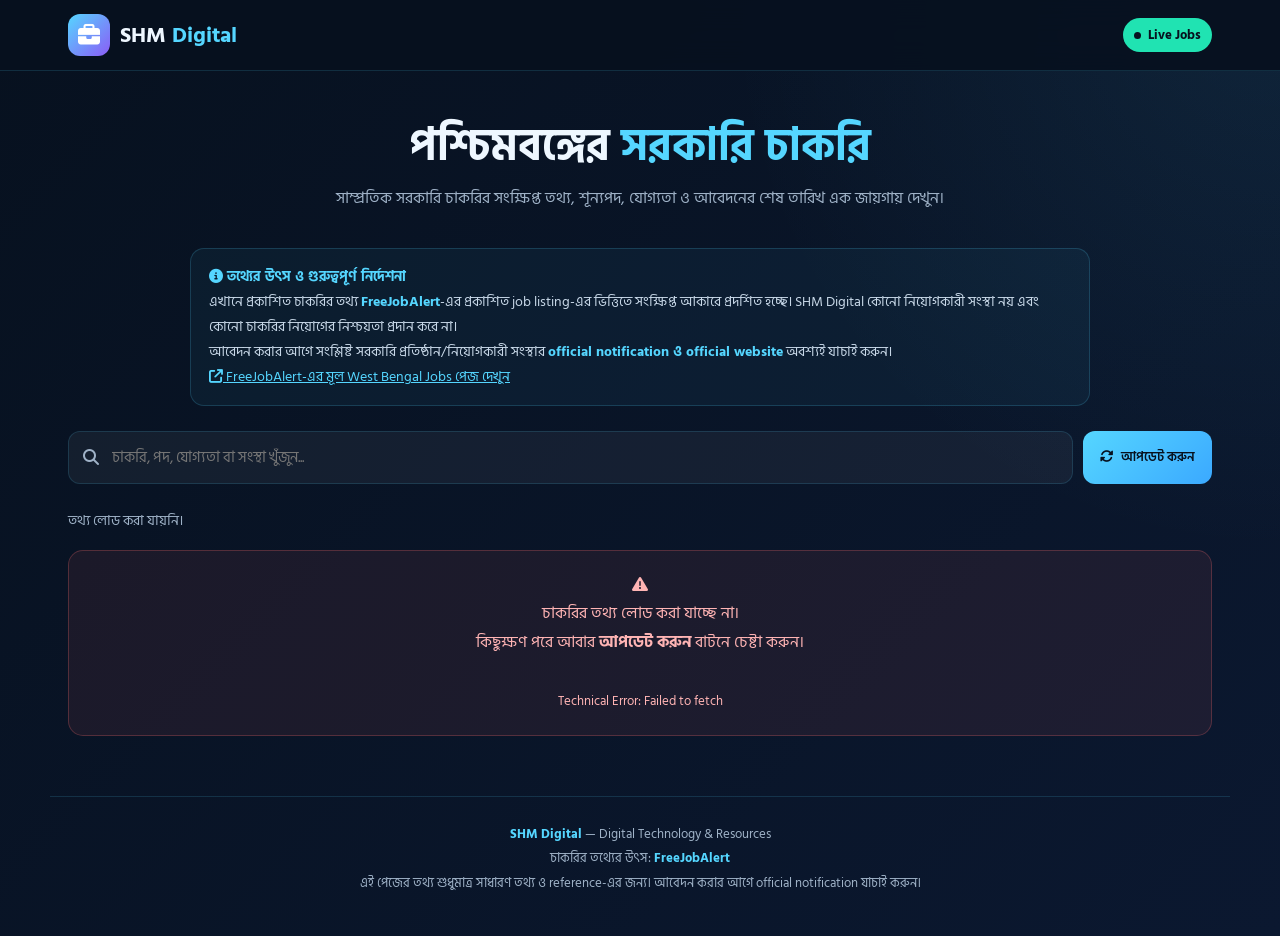
==== commit d25842b7: "Update index.html" ====
--- a/index.html
+++ b/index.html
@@ -1,1853 +1,1350 @@
-```html
 <!DOCTYPE html>
 <html lang="bn">
-
 <head>
 <meta charset="UTF-8">
 
 <meta name="viewport"
       content="width=device-width, initial-scale=1.0">
 
-<meta name="theme-color"
-      content="#07111f">
-
 <meta name="description"
-      content="পশ্চিমবঙ্গের সর্বশেষ সরকারি চাকরির বিজ্ঞপ্তি। পদ, শূন্যপদ, যোগ্যতা ও আবেদনের শেষ তারিখ বাংলায় দেখুন।">
-
-<title>
-পশ্চিমবঙ্গ সরকারি চাকরি | SHM Digital
-</title>
-
-<!-- Google Font -->
+      content="পশ্চিমবঙ্গের সরকারি চাকরির সাম্প্রতিক সংক্ষিপ্ত তথ্য।">
+
+<meta name="robots"
+      content="index, follow">
+
+<title>পশ্চিমবঙ্গ সরকারি চাকরি | SHM Digital</title>
+
+
+<!-- Google Fonts -->
 <link rel="preconnect" href="https://fonts.googleapis.com">
 
 <link rel="preconnect"
       href="https://fonts.gstatic.com"
       crossorigin>
 
-<link href="https://fonts.googleapis.com/css2?family=Hind+Siliguri:wght@400;500;600;700&display=swap"
+<link href="https://fonts.googleapis.com/css2?family=Hind+Siliguri:wght@400;500;600;700&family=Inter:wght@400;500;600;700&display=swap"
       rel="stylesheet">
 
+
+<!-- Font Awesome -->
+<link rel="stylesheet"
+      href="https://cdnjs.cloudflare.com/ajax/libs/font-awesome/6.5.1/css/all.min.css">
+
+
 <style>
 
-/* =====================================================
-   RESET
-===================================================== */
+:root {
+
+    --bg: #07111f;
+    --bg2: #0b1830;
+
+    --card: rgba(15, 31, 55, 0.92);
+
+    --border: rgba(85, 214, 255, 0.15);
+
+    --cyan: #55d6ff;
+    --purple: #8b5cf6;
+    --green: #20e3b2;
+
+    --text: #eef7ff;
+    --muted: #9fb2c7;
+
+    --danger: #ff6b6b;
+
+}
+
 
 * {
+    box-sizing: border-box;
+}
+
+
+body {
+
     margin: 0;
-    padding: 0;
-    box-sizing: border-box;
-}
-
-
-/* =====================================================
-   BODY
-===================================================== */
-
-body {
+
+    background:
+        radial-gradient(
+            circle at top right,
+            rgba(85, 214, 255, 0.08),
+            transparent 35%
+        ),
+        linear-gradient(
+            135deg,
+            var(--bg),
+            var(--bg2)
+        );
+
+    color: var(--text);
 
     font-family:
         "Hind Siliguri",
-        "Noto Sans Bengali",
-        "Nirmala UI",
-        Arial,
+        "Inter",
         sans-serif;
 
+    min-height: 100vh;
+
+}
+
+
+a {
+    text-decoration: none;
+    color: inherit;
+}
+
+
+/* HEADER */
+
+.header {
+
+    position: sticky;
+    top: 0;
+    z-index: 100;
+
     background:
-        #f3f6fa;
-
-    color:
-        #172033;
-
-    line-height:
-        1.6;
-}
-
-
-/* =====================================================
-   HEADER
-===================================================== */
-
-.header {
+        rgba(7, 17, 31, 0.92);
+
+    backdrop-filter: blur(15px);
+
+    border-bottom:
+        1px solid var(--border);
+
+}
+
+
+.header-inner {
+
+    max-width: 1180px;
+
+    margin: auto;
+
+    padding:
+        14px 18px;
+
+    display: flex;
+
+    align-items: center;
+
+    justify-content: space-between;
+
+    gap: 15px;
+
+}
+
+
+.logo {
+
+    display: flex;
+
+    align-items: center;
+
+    gap: 10px;
+
+    font-size: 22px;
+
+    font-weight: 700;
+
+}
+
+
+.logo-icon {
+
+    width: 42px;
+    height: 42px;
+
+    border-radius: 12px;
+
+    display: flex;
+
+    align-items: center;
+
+    justify-content: center;
 
     background:
         linear-gradient(
             135deg,
-            #07111f 0%,
-            #0b1830 55%,
-            #123c59 100%
+            var(--cyan),
+            var(--purple)
         );
 
-    color:
-        #ffffff;
+    color: white;
+
+}
+
+
+.logo span {
+
+    color: var(--cyan);
+
+}
+
+
+.live {
+
+    display: inline-flex;
+
+    align-items: center;
+
+    gap: 7px;
 
     padding:
-        42px 18px 48px;
-
-    text-align:
-        center;
-
-    position:
-        relative;
-
-    overflow:
-        hidden;
-}
-
-.header::before {
-
-    content: "";
-
-    position:
-        absolute;
-
-    width:
-        300px;
-
-    height:
-        300px;
-
-    border-radius:
-        50%;
+        6px 11px;
+
+    border-radius: 50px;
+
+    font-size: 13px;
+
+    color: #07111f;
+
+    background: var(--green);
+
+    font-weight: 700;
+
+}
+
+
+.live-dot {
+
+    width: 7px;
+    height: 7px;
+
+    background: #07111f;
+
+    border-radius: 50%;
+
+}
+
+
+/* MAIN */
+
+.container {
+
+    max-width: 1180px;
+
+    margin: auto;
+
+    padding:
+        30px 18px 60px;
+
+}
+
+
+.hero {
+
+    text-align: center;
+
+    padding:
+        20px 0 25px;
+
+}
+
+
+.hero h1 {
+
+    margin: 0 0 10px;
+
+    font-size:
+        clamp(28px, 5vw, 44px);
+
+    line-height: 1.2;
+
+}
+
+
+.hero h1 span {
+
+    color: var(--cyan);
+
+}
+
+
+.hero p {
+
+    margin: auto;
+
+    max-width: 760px;
+
+    color: var(--muted);
+
+    font-size: 16px;
+
+    line-height: 1.8;
+
+}
+
+
+/* SOURCE NOTICE */
+
+.source-notice {
+
+    margin:
+        10px auto 25px;
+
+    max-width: 900px;
+
+    padding: 15px 18px;
+
+    border:
+        1px solid rgba(85,214,255,.18);
+
+    border-radius: 14px;
 
     background:
-        rgba(85,214,255,.10);
-
-    top:
-        -160px;
-
-    right:
-        -80px;
-}
-
-.header::after {
-
-    content: "";
-
-    position:
-        absolute;
-
-    width:
-        250px;
-
-    height:
-        250px;
-
-    border-radius:
-        50%;
+        rgba(85,214,255,.05);
+
+    color: #c7d7e7;
+
+    font-size: 14px;
+
+    line-height: 1.8;
+
+}
+
+
+.source-notice strong {
+
+    color: var(--cyan);
+
+}
+
+
+.source-notice a {
+
+    color: var(--cyan);
+
+    text-decoration: underline;
+
+}
+
+
+/* CONTROLS */
+
+.controls {
+
+    display: flex;
+
+    gap: 10px;
+
+    margin-bottom: 25px;
+
+    flex-wrap: wrap;
+
+}
+
+
+.search-box {
+
+    flex: 1;
+
+    min-width: 230px;
+
+    position: relative;
+
+}
+
+
+.search-box i {
+
+    position: absolute;
+
+    left: 15px;
+
+    top: 50%;
+
+    transform: translateY(-50%);
+
+    color: var(--muted);
+
+}
+
+
+.search-box input {
+
+    width: 100%;
+
+    padding:
+        13px 15px 13px 43px;
+
+    border-radius: 12px;
+
+    border:
+        1px solid var(--border);
+
+    outline: none;
 
     background:
-        rgba(139,92,246,.10);
-
-    bottom:
-        -160px;
-
-    left:
-        -80px;
-}
-
-.header-content {
-
-    max-width:
-        1100px;
-
-    margin:
-        auto;
-
-    position:
-        relative;
-
-    z-index:
-        2;
-}
-
-.logo {
-
-    display:
-        inline-flex;
-
-    align-items:
-        center;
-
-    justify-content:
-        center;
-
-    width:
-        58px;
-
-    height:
-        58px;
-
-    border-radius:
-        16px;
-
-    background:
-        rgba(255,255,255,.10);
-
-    border:
-        1px solid rgba(255,255,255,.15);
-
-    font-size:
-        28px;
-
-    margin-bottom:
-        14px;
-}
-
-.header h1 {
-
-    font-size:
-        clamp(26px, 5vw, 42px);
-
-    font-weight:
-        700;
-
-    line-height:
-        1.25;
-
-    margin-bottom:
-        8px;
-}
-
-.header p {
-
-    font-size:
-        16px;
-
-    color:
-        rgba(255,255,255,.78);
-}
-
-
-/* =====================================================
-   CONTAINER
-===================================================== */
-
-.container {
-
-    width:
-        min(1100px, 100%);
-
-    margin:
-        -22px auto 0;
+        rgba(255,255,255,.05);
+
+    color: white;
+
+    font-family: inherit;
+
+    font-size: 15px;
+
+}
+
+
+.search-box input:focus {
+
+    border-color: var(--cyan);
+
+}
+
+
+.btn {
+
+    border: none;
+
+    cursor: pointer;
 
     padding:
-        0 15px 50px;
-
-    position:
-        relative;
-
-    z-index:
-        5;
-}
-
-
-/* =====================================================
-   CONTROL PANEL
-===================================================== */
-
-.control-panel {
-
-    background:
-        #ffffff;
-
-    border-radius:
-        18px;
-
-    padding:
-        18px;
-
-    box-shadow:
-        0 8px 30px rgba(7,17,31,.08);
-
-    border:
-        1px solid #e9edf3;
-
-    margin-bottom:
-        22px;
-}
-
-.search-row {
-
-    display:
-        flex;
-
-    gap:
-        10px;
-}
-
-.search-box {
-
-    flex:
-        1;
-
-    position:
-        relative;
-}
-
-.search-box span {
-
-    position:
-        absolute;
-
-    left:
-        15px;
-
-    top:
-        50%;
-
-    transform:
-        translateY(-50%);
-
-    color:
-        #718096;
-
-    font-size:
-        18px;
-}
-
-#searchBox {
-
-    width:
-        100%;
-
-    height:
-        48px;
-
-    border:
-        1px solid #dbe2ea;
-
-    border-radius:
-        11px;
-
-    padding:
-        0 15px 0 44px;
-
-    outline:
-        none;
-
-    font-family:
-        inherit;
-
-    font-size:
-        15px;
-
-    background:
-        #f9fafc;
-
-    transition:
-        .2s;
-}
-
-#searchBox:focus {
-
-    border-color:
-        #55d6ff;
-
-    background:
-        #ffffff;
-
-    box-shadow:
-        0 0 0 3px rgba(85,214,255,.10);
-}
-
-.refresh-btn {
-
-    height:
-        48px;
-
-    border:
-        none;
-
-    border-radius:
-        11px;
-
-    padding:
-        0 18px;
-
-    background:
-        #07111f;
-
-    color:
-        white;
-
-    font-family:
-        inherit;
-
-    font-size:
-        15px;
-
-    font-weight:
-        600;
-
-    cursor:
-        pointer;
-
-    transition:
-        .2s;
-}
-
-.refresh-btn:hover {
-
-    transform:
-        translateY(-1px);
-
-    background:
-        #102a43;
-}
-
-.refresh-btn.loading {
-
-    opacity:
-        .65;
-
-    pointer-events:
-        none;
-}
-
-
-/* =====================================================
-   STATUS
-===================================================== */
-
-.status-row {
-
-    display:
-        flex;
-
-    justify-content:
-        space-between;
-
-    align-items:
-        center;
-
-    gap:
-        10px;
-
-    flex-wrap:
-        wrap;
-
-    margin-top:
-        14px;
-
-    font-size:
-        14px;
-}
-
-.job-count {
-
-    color:
-        #172033;
-
-    font-weight:
-        600;
-}
-
-.updated {
-
-    color:
-        #718096;
-}
-
-
-/* =====================================================
-   SECTION TITLE
-===================================================== */
-
-.section-heading {
-
-    display:
-        flex;
-
-    justify-content:
-        space-between;
-
-    align-items:
-        center;
-
-    gap:
-        15px;
-
-    margin:
-        24px 0 15px;
-}
-
-.section-heading h2 {
-
-    font-size:
-        24px;
-
-    font-weight:
-        700;
-
-    color:
-        #102a43;
-}
-
-.live-badge {
-
-    display:
-        inline-flex;
-
-    align-items:
-        center;
-
-    gap:
-        6px;
-
-    padding:
-        5px 10px;
-
-    border-radius:
-        20px;
-
-    background:
-        #ecfdf5;
-
-    color:
-        #047857;
-
-    font-size:
-        12px;
-
-    font-weight:
-        600;
-}
-
-.live-dot {
-
-    width:
-        7px;
-
-    height:
-        7px;
-
-    border-radius:
-        50%;
-
-    background:
-        #10b981;
-}
-
-
-/* =====================================================
-   JOB CARD
-===================================================== */
-
-.job-card {
-
-    background:
-        #ffffff;
-
-    border:
-        1px solid #e7ebf0;
-
-    border-radius:
-        17px;
-
-    padding:
-        20px;
-
-    margin-bottom:
-        15px;
-
-    box-shadow:
-        0 5px 20px rgba(7,17,31,.055);
-
-    transition:
-        .2s;
-}
-
-.job-card:hover {
-
-    transform:
-        translateY(-2px);
-
-    box-shadow:
-        0 10px 28px rgba(7,17,31,.09);
-}
-
-
-/* =====================================================
-   JOB TOP
-===================================================== */
-
-.job-top {
-
-    display:
-        flex;
-
-    align-items:
-        flex-start;
-
-    justify-content:
-        space-between;
-
-    gap:
-        15px;
-}
-
-.job-title {
-
-    color:
-        #102a43;
-
-    font-size:
-        20px;
-
-    font-weight:
-        700;
-
-    line-height:
-        1.45;
-}
-
-.new-badge {
-
-    flex-shrink:
-        0;
-
-    background:
-        #e11d48;
-
-    color:
-        #ffffff;
-
-    padding:
-        4px 9px;
-
-    border-radius:
-        20px;
-
-    font-size:
-        11px;
-
-    font-weight:
-        600;
-}
-
-
-/* =====================================================
-   DATE
-===================================================== */
-
-.post-date {
-
-    color:
-        #718096;
-
-    font-size:
-        13px;
-
-    margin:
-        5px 0 16px;
-}
-
-
-/* =====================================================
-   INFORMATION GRID
-===================================================== */
-
-.job-info {
-
-    display:
-        grid;
-
-    grid-template-columns:
-        repeat(2, 1fr);
-
-    gap:
-        10px;
-}
-
-.info-box {
-
-    background:
-        #f8fafc;
-
-    border:
-        1px solid #eef1f5;
-
-    border-radius:
-        11px;
-
-    padding:
-        12px;
-}
-
-.info-label {
-
-    display:
-        block;
-
-    color:
-        #718096;
-
-    font-size:
-        12px;
-
-    margin-bottom:
-        3px;
-}
-
-.info-value {
-
-    display:
-        block;
-
-    color:
-        #26364a;
-
-    font-size:
-        14px;
-
-    font-weight:
-        600;
-
-    word-break:
-        break-word;
-}
-
-
-/* =====================================================
-   JOB FOOTER
-===================================================== */
-
-.job-footer {
-
-    display:
-        flex;
-
-    justify-content:
-        space-between;
-
-    align-items:
-        center;
-
-    gap:
-        12px;
-
-    margin-top:
-        17px;
-
-    padding-top:
-        15px;
-
-    border-top:
-        1px solid #edf0f4;
-}
-
-.last-date {
-
-    color:
-        #c62828;
-
-    font-size:
-        14px;
-
-    font-weight:
-        600;
-}
-
-.details-btn {
-
-    display:
-        inline-flex;
-
-    align-items:
-        center;
-
-    justify-content:
-        center;
-
-    text-decoration:
-        none;
+        12px 17px;
+
+    border-radius: 12px;
+
+    display: inline-flex;
+
+    align-items: center;
+
+    justify-content: center;
+
+    gap: 8px;
+
+    font-family: inherit;
+
+    font-weight: 600;
+
+    transition: .2s;
+
+}
+
+
+.btn-refresh {
 
     background:
         linear-gradient(
             135deg,
-            #2563eb,
-            #1d4ed8
+            var(--cyan),
+            #3ba9ff
         );
 
-    color:
-        #ffffff;
+    color: #07111f;
+
+}
+
+
+.btn-refresh:hover {
+
+    transform: translateY(-2px);
+
+}
+
+
+/* STATUS */
+
+.status {
+
+    display: flex;
+
+    align-items: center;
+
+    justify-content: space-between;
+
+    gap: 10px;
+
+    flex-wrap: wrap;
+
+    margin-bottom: 18px;
+
+    color: var(--muted);
+
+    font-size: 14px;
+
+}
+
+
+.status strong {
+
+    color: var(--text);
+
+}
+
+
+/* JOB GRID */
+
+.jobs-grid {
+
+    display: grid;
+
+    grid-template-columns:
+        repeat(2, minmax(0, 1fr));
+
+    gap: 18px;
+
+}
+
+
+.job-card {
+
+    position: relative;
+
+    background: var(--card);
+
+    border:
+        1px solid var(--border);
+
+    border-radius: 18px;
+
+    padding: 20px;
+
+    overflow: hidden;
+
+    transition:
+        transform .2s,
+        border-color .2s,
+        box-shadow .2s;
+
+}
+
+
+.job-card::before {
+
+    content: "";
+
+    position: absolute;
+
+    top: 0;
+    left: 0;
+    right: 0;
+
+    height: 3px;
+
+    background:
+        linear-gradient(
+            90deg,
+            var(--cyan),
+            var(--purple)
+        );
+
+}
+
+
+.job-card:hover {
+
+    transform:
+        translateY(-3px);
+
+    border-color:
+        rgba(85,214,255,.35);
+
+    box-shadow:
+        0 15px 40px
+        rgba(0,0,0,.2);
+
+}
+
+
+.badges {
+
+    display: flex;
+
+    justify-content: space-between;
+
+    align-items: center;
+
+    gap: 10px;
+
+    margin-bottom: 12px;
+
+}
+
+
+.badge {
+
+    display: inline-flex;
+
+    align-items: center;
+
+    gap: 6px;
+
+    border-radius: 50px;
 
     padding:
-        9px 15px;
-
-    border-radius:
-        9px;
-
-    font-size:
-        14px;
-
-    font-weight:
-        600;
-
-    white-space:
-        nowrap;
-
-    transition:
-        .2s;
-}
+        5px 9px;
+
+    font-size: 12px;
+
+    font-weight: 600;
+
+}
+
+
+.badge-new {
+
+    color: #07111f;
+
+    background: var(--green);
+
+}
+
+
+.badge-date {
+
+    color: var(--muted);
+
+    background:
+        rgba(255,255,255,.06);
+
+}
+
+
+.job-title {
+
+    margin:
+        0 0 8px;
+
+    font-size: 21px;
+
+    line-height: 1.4;
+
+}
+
+
+.job-post {
+
+    color: var(--cyan);
+
+    font-size: 15px;
+
+    margin-bottom: 15px;
+
+}
+
+
+.summary {
+
+    color: #c4d2df;
+
+    line-height: 1.8;
+
+    font-size: 14px;
+
+    margin-bottom: 18px;
+
+}
+
+
+.info-grid {
+
+    display: grid;
+
+    grid-template-columns:
+        repeat(2, minmax(0,1fr));
+
+    gap: 9px;
+
+    margin-bottom: 18px;
+
+}
+
+
+.info {
+
+    padding: 10px;
+
+    border-radius: 11px;
+
+    background:
+        rgba(255,255,255,.035);
+
+}
+
+
+.info-label {
+
+    display: block;
+
+    color: var(--muted);
+
+    font-size: 12px;
+
+    margin-bottom: 3px;
+
+}
+
+
+.info-value {
+
+    font-size: 14px;
+
+    font-weight: 600;
+
+}
+
+
+.last-date {
+
+    color: #ffd166;
+
+}
+
+
+.details-btn {
+
+    width: 100%;
+
+    padding: 12px;
+
+    border-radius: 11px;
+
+    background:
+        linear-gradient(
+            135deg,
+            rgba(85,214,255,.15),
+            rgba(139,92,246,.15)
+        );
+
+    border:
+        1px solid
+        rgba(85,214,255,.22);
+
+    color: var(--cyan);
+
+    font-weight: 600;
+
+    display: flex;
+
+    align-items: center;
+
+    justify-content: center;
+
+    gap: 8px;
+
+}
+
 
 .details-btn:hover {
 
-    transform:
-        translateY(-1px);
-
-    opacity:
-        .92;
-}
-
-
-/* =====================================================
-   LOADING
-===================================================== */
-
-.loading-box {
-
     background:
-        #ffffff;
+        linear-gradient(
+            135deg,
+            rgba(85,214,255,.22),
+            rgba(139,92,246,.22)
+        );
+
+}
+
+
+/* LOADING */
+
+.loading {
+
+    text-align: center;
+
+    padding: 60px 20px;
+
+    color: var(--muted);
+
+}
+
+
+.spinner {
+
+    width: 42px;
+    height: 42px;
+
+    margin:
+        0 auto 15px;
 
     border:
-        1px solid #e7ebf0;
-
-    border-radius:
-        16px;
-
-    padding:
-        45px 20px;
-
-    text-align:
-        center;
-
-    color:
-        #718096;
-}
-
-.spinner {
-
-    width:
-        34px;
-
-    height:
-        34px;
-
-    border:
-        3px solid #e5e7eb;
+        3px solid
+        rgba(255,255,255,.1);
 
     border-top-color:
-        #2563eb;
-
-    border-radius:
-        50%;
-
-    margin:
-        0 auto 14px;
+        var(--cyan);
+
+    border-radius: 50%;
 
     animation:
         spin .8s linear infinite;
-}
+
+}
+
 
 @keyframes spin {
 
     to {
-        transform:
-            rotate(360deg);
-    }
-
-}
+        transform: rotate(360deg);
+    }
+
+}
+
+
+/* ERROR */
+
+.error-box {
+
+    display: none;
+
+    padding: 20px;
+
+    border-radius: 15px;
+
+    background:
+        rgba(255,107,107,.08);
+
+    border:
+        1px solid
+        rgba(255,107,107,.25);
+
+    color: #ffb4b4;
+
+    text-align: center;
+
+    line-height: 1.8;
+
+}
+
+
+.empty {
+
+    grid-column: 1 / -1;
+
+    text-align: center;
+
+    padding: 50px 20px;
+
+    color: var(--muted);
+
+}
+
+
+/* FOOTER */
+
+.footer {
+
+    max-width: 1180px;
+
+    margin: auto;
+
+    padding:
+        25px 18px 40px;
+
+    border-top:
+        1px solid var(--border);
+
+    text-align: center;
+
+    color: var(--muted);
+
+    font-size: 13px;
+
+    line-height: 1.9;
+
+}
+
+
+.footer strong {
+
+    color: var(--cyan);
+
+}
+
+
+.footer a {
+
+    color: var(--cyan);
+
+}
+
+
+/* MOBILE */
+
+@media (max-width: 760px) {
+
+    .jobs-grid {
+
+        grid-template-columns: 1fr;
+
+    }
+
+    .header-inner {
+
+        padding:
+            12px 14px;
+
+    }
+
+    .container {
+
+        padding:
+            20px 13px 45px;
+
+    }
+
+    .hero {
+
+        padding-top: 10px;
+
+    }
+
+    .hero p {
+
+        font-size: 14px;
+
+    }
+
+    .info-grid {
+
+        grid-template-columns: 1fr;
+
+    }
+
+    .job-title {
+
+        font-size: 19px;
+
+    }
+
+}
+
+
+@media (max-width: 430px) {
+
+    .logo {
+
+        font-size: 18px;
+
+    }
+
+    .logo-icon {
+
+        width: 36px;
+        height: 36px;
+
+    }
+
+    .live {
+
+        font-size: 11px;
+
+    }
+
+    .controls {
+
+        flex-direction: column;
+
+    }
+
+    .btn-refresh {
+
+        width: 100%;
+
+    }
+
+}
+
+</style>
+</head>
+
+
+<body>
+
+
+<!-- HEADER -->
+
+<header class="header">
+
+    <div class="header-inner">
+
+        <div class="logo">
+
+            <div class="logo-icon">
+                <i class="fa-solid fa-briefcase"></i>
+            </div>
+
+            <div>
+                SHM <span>Digital</span>
+            </div>
+
+        </div>
+
+
+        <div class="live">
+            <span class="live-dot"></span>
+            Live Jobs
+        </div>
+
+    </div>
+
+</header>
+
+
+
+<main class="container">
+
+
+    <!-- HERO -->
+
+    <section class="hero">
+
+        <h1>
+            পশ্চিমবঙ্গের
+            <span>সরকারি চাকরি</span>
+        </h1>
+
+        <p>
+            সাম্প্রতিক সরকারি চাকরির সংক্ষিপ্ত তথ্য,
+            শূন্যপদ, যোগ্যতা ও আবেদনের শেষ তারিখ
+            এক জায়গায় দেখুন।
+        </p>
+
+    </section>
+
+
+
+    <!-- SOURCE / COPYRIGHT NOTICE -->
+
+    <div class="source-notice">
+
+        <strong>
+            <i class="fa-solid fa-circle-info"></i>
+            তথ্যের উৎস ও গুরুত্বপূর্ণ নির্দেশনা
+        </strong>
+
+        <br>
+
+        এখানে প্রকাশিত চাকরির তথ্য
+        <strong>FreeJobAlert</strong>-এর
+        প্রকাশিত job listing-এর ভিত্তিতে
+        সংক্ষিপ্ত আকারে প্রদর্শিত হচ্ছে।
+
+        SHM Digital কোনো নিয়োগকারী সংস্থা নয়
+        এবং কোনো চাকরির নিয়োগের নিশ্চয়তা প্রদান করে না।
+
+        <br>
+
+        আবেদন করার আগে সংশ্লিষ্ট
+        সরকারি প্রতিষ্ঠান/নিয়োগকারী সংস্থার
+        <strong>official notification ও official website</strong>
+        অবশ্যই যাচাই করুন।
+
+        <br>
+
+        <a
+            href="https://www.freejobalert.com/wb-government-jobs/"
+            target="_blank"
+            rel="noopener noreferrer"
+        >
+            <i class="fa-solid fa-arrow-up-right-from-square"></i>
+            FreeJobAlert-এর মূল West Bengal Jobs পেজ দেখুন
+        </a>
+
+    </div>
+
+
+
+    <!-- CONTROLS -->
+
+    <div class="controls">
+
+        <div class="search-box">
+
+            <i class="fa-solid fa-magnifying-glass"></i>
+
+            <input
+                type="search"
+                id="searchInput"
+                placeholder="চাকরি, পদ, যোগ্যতা বা সংস্থা খুঁজুন..."
+                autocomplete="off"
+            >
+
+        </div>
+
+
+        <button
+            class="btn btn-refresh"
+            id="refreshBtn"
+            type="button"
+        >
+
+            <i class="fa-solid fa-rotate"></i>
+
+            আপডেট করুন
+
+        </button>
+
+    </div>
+
+
+
+    <!-- STATUS -->
+
+    <div class="status">
+
+        <div id="jobCount">
+            চাকরির তথ্য লোড হচ্ছে...
+        </div>
+
+        <div id="updatedTime"></div>
+
+    </div>
+
+
+
+    <!-- ERROR -->
+
+    <div
+        class="error-box"
+        id="errorBox"
+    ></div>
+
+
+
+    <!-- LOADING -->
+
+    <div
+        class="loading"
+        id="loading"
+    >
+
+        <div class="spinner"></div>
+
+        <div>
+            সর্বশেষ চাকরির তথ্য সংগ্রহ করা হচ্ছে...
+        </div>
+
+    </div>
+
+
+
+    <!-- JOBS -->
+
+    <div
+        class="jobs-grid"
+        id="jobsGrid"
+    ></div>
+
+
+</main>
+
+
+
+<!-- FOOTER -->
+
+<footer class="footer">
+
+    <div>
+
+        <strong>SHM Digital</strong>
+
+        — Digital Technology & Resources
+
+    </div>
+
+
+    <div>
+
+        চাকরির তথ্যের উৎস:
+        <strong>FreeJobAlert</strong>
+
+    </div>
+
+
+    <div>
+
+        এই পেজের তথ্য শুধুমাত্র
+        সাধারণ তথ্য ও reference-এর জন্য।
+
+        আবেদন করার আগে official notification যাচাই করুন।
+
+    </div>
+
+</footer>
+
+
+
+<script>
 
 
 /* =====================================================
-   ERROR
-===================================================== */
-
-.error-box {
-
-    background:
-        #fff1f2;
-
-    border:
-        1px solid #fecdd3;
-
-    color:
-        #9f1239;
-
-    border-radius:
-        14px;
-
-    padding:
-        25px;
-
-    text-align:
-        center;
-
-    line-height:
-        1.8;
-}
-
-.retry-btn {
-
-    margin-top:
-        12px;
-
-    border:
-        none;
-
-    background:
-        #be123c;
-
-    color:
-        white;
-
-    padding:
-        9px 15px;
-
-    border-radius:
-        8px;
-
-    cursor:
-        pointer;
-
-    font-family:
-        inherit;
-
-    font-weight:
-        600;
-}
-
-
-/* =====================================================
-   EMPTY
-===================================================== */
-
-.empty-box {
-
-    background:
-        #ffffff;
-
-    border-radius:
-        15px;
-
-    padding:
-        40px 20px;
-
-    text-align:
-        center;
-
-    color:
-        #718096;
-}
-
-
-/* =====================================================
-   SOURCE
-===================================================== */
-
-.source-box {
-
-    margin-top:
-        28px;
-
-    padding:
-        18px;
-
-    background:
-        #ffffff;
-
-    border:
-        1px solid #e7ebf0;
-
-    border-radius:
-        14px;
-
-    text-align:
-        center;
-
-    color:
-        #718096;
-
-    font-size:
-        13px;
-}
-
-.source-box a {
-
-    color:
-        #2563eb;
-
-    text-decoration:
-        none;
-
-    font-weight:
-        600;
-}
-
-.warning {
-
-    margin-top:
-        8px;
-
-    font-size:
-        12px;
-
-    color:
-        #8a6d3b;
-}
-
-
-/* =====================================================
-   FOOTER
-===================================================== */
-
-.footer {
-
-    text-align:
-        center;
-
-    padding:
-        25px 15px 35px;
-
-    color:
-        #718096;
-
-    font-size:
-        13px;
-}
-
-.footer strong {
-
-    color:
-        #102a43;
-}
-
-
-/* =====================================================
-   MOBILE
-===================================================== */
-
-@media (max-width: 700px) {
-
-    .header {
-
-        padding:
-            32px 15px 40px;
-    }
-
-    .container {
-
-        margin-top:
-            -18px;
-    }
-
-    .search-row {
-
-        flex-direction:
-            column;
-    }
-
-    .refresh-btn {
-
-        width:
-            100%;
-    }
-
-    .job-info {
-
-        grid-template-columns:
-            1fr;
-    }
-
-    .job-top {
-
-        flex-direction:
-            column;
-    }
-
-    .job-title {
-
-        font-size:
-            18px;
-    }
-
-    .job-footer {
-
-        flex-direction:
-            column;
-
-        align-items:
-            stretch;
-    }
-
-    .details-btn {
-
-        width:
-            100%;
-    }
-
-    .last-date {
-
-        text-align:
-            center;
-    }
-
-    .section-heading {
-
-        align-items:
-            flex-start;
-
-        flex-direction:
-            column;
-    }
-
-}
-
-
-/* =====================================================
-   VERY SMALL SCREEN
-===================================================== */
-
-@media (max-width: 420px) {
-
-    .header h1 {
-
-        font-size:
-            25px;
-    }
-
-    .control-panel {
-
-        padding:
-            14px;
-    }
-
-    .job-card {
-
-        padding:
-            15px;
-    }
-
-}
-
-</style>
-
-</head>
-
-
-<body>
-
-
-<!-- ===================================================
-     HEADER
-=================================================== -->
-
-<header class="header">
-
-    <div class="header-content">
-
-        <div class="logo">
-            💼
-        </div>
-
-        <h1>
-            পশ্চিমবঙ্গের সর্বশেষ সরকারি চাকরি
-        </h1>
-
-        <p>
-            Latest West Bengal Government Job Updates
-        </p>
-
-    </div>
-
-</header>
-
-
-<!-- ===================================================
-     MAIN
-=================================================== -->
-
-<main class="container">
-
-
-    <!-- CONTROL PANEL -->
-
-    <div class="control-panel">
-
-        <div class="search-row">
-
-            <div class="search-box">
-
-                <span>
-                    🔍
-                </span>
-
-                <input
-                    type="search"
-                    id="searchBox"
-                    placeholder="চাকরি, পদ, যোগ্যতা বা প্রতিষ্ঠান খুঁজুন..."
-                    autocomplete="off"
-                >
-
-            </div>
-
-
-            <button
-                class="refresh-btn"
-                id="refreshBtn"
-                onclick="loadJobs()"
-            >
-                ↻ আপডেট
-            </button>
-
-        </div>
-
-
-        <div class="status-row">
-
-            <div
-                class="job-count"
-                id="jobCount"
-            >
-                চাকরির তথ্য লোড হচ্ছে...
-            </div>
-
-            <div
-                class="updated"
-                id="updated"
-            >
-            </div>
-
-        </div>
-
-    </div>
-
-
-    <!-- SECTION HEADING -->
-
-    <div class="section-heading">
-
-        <h2>
-            সর্বশেষ চাকরির বিজ্ঞপ্তি
-        </h2>
-
-        <div class="live-badge">
-
-            <span class="live-dot"></span>
-
-            LIVE DATA
-
-        </div>
-
-    </div>
-
-
-    <!-- JOB LIST -->
-
-    <div id="jobs">
-
-        <div class="loading-box">
-
-            <div class="spinner"></div>
-
-            <div>
-                সর্বশেষ চাকরির তথ্য সংগ্রহ করা হচ্ছে...
-            </div>
-
-        </div>
-
-    </div>
-
-
-    <!-- SOURCE -->
-
-    <div class="source-box">
-
-        <div>
-
-            তথ্যসূত্র:
-
-            <a
-                href="https://www.freejobalert.com/wb-government-jobs/"
-                target="_blank"
-                rel="noopener noreferrer"
-            >
-                FreeJobAlert
-            </a>
-
-        </div>
-
-        <div class="warning">
-
-            আবেদন করার আগে সংশ্লিষ্ট নিয়োগকারী প্রতিষ্ঠানের
-            অফিসিয়াল বিজ্ঞপ্তি অবশ্যই যাচাই করুন।
-
-        </div>
-
-    </div>
-
-
-</main>
-
-
-<!-- ===================================================
-     FOOTER
-=================================================== -->
-
-<footer class="footer">
-
-    <strong>
-        SHM Digital
-    </strong>
-
-    &nbsp;•&nbsp;
-
-    Government Job Information
-
-</footer>
-
-
-<script>
-
-/* =====================================================
-   YOUR GOOGLE APPS SCRIPT API
-===================================================== */
+   GOOGLE APPS SCRIPT API
+   ===================================================== */
 
 const API_URL =
 "https://script.google.com/macros/s/AKfycbweTExzyf5vvONyMJ-olDDwAZnwdBhJFGvcr83PKPrbdpUraYA75HCIyZpzEdZaRbFtWw/exec";
 
 
 /* =====================================================
-   GLOBAL DATA
-===================================================== */
+   ELEMENTS
+   ===================================================== */
+
+const jobsGrid =
+    document.getElementById("jobsGrid");
+
+const loading =
+    document.getElementById("loading");
+
+const errorBox =
+    document.getElementById("errorBox");
+
+const jobCount =
+    document.getElementById("jobCount");
+
+const updatedTime =
+    document.getElementById("updatedTime");
+
+const searchInput =
+    document.getElementById("searchInput");
+
+const refreshBtn =
+    document.getElementById("refreshBtn");
+
 
 let allJobs = [];
 
 
 /* =====================================================
-   BENGALI TRANSLATION DICTIONARY
-===================================================== */
-
-const translations = {
-
-    "Project Assistant":
-        "প্রকল্প সহকারী",
-
-    "Project Associate":
-        "প্রকল্প সহযোগী",
-
-    "Project Research Scientist":
-        "প্রকল্প গবেষণা বিজ্ঞানী",
-
-    "Project Technical Support":
-        "প্রকল্প কারিগরি সহায়তা",
-
-    "Project Fellow":
-        "প্রকল্প ফেলো",
-
-    "Junior Research Fellow":
-        "জুনিয়র রিসার্চ ফেলো",
-
-    "Senior Research Fellow":
-        "সিনিয়র রিসার্চ ফেলো",
-
-    "Research Associate":
-        "রিসার্চ অ্যাসোসিয়েট",
-
-    "Research Scholar":
-        "গবেষক",
-
-    "Assistant Professor":
-        "সহকারী অধ্যাপক",
-
-    "Associate Professor":
-        "সহযোগী অধ্যাপক",
-
-    "Professor":
-        "অধ্যাপক",
-
-    "Technical Assistant":
-        "কারিগরি সহকারী",
-
-    "Technical Assistants":
-        "কারিগরি সহকারী",
-
-    "Senior Technical Assistant":
-        "সিনিয়র কারিগরি সহকারী",
-
-    "Junior Technical Assistant":
-        "জুনিয়র কারিগরি সহকারী",
-
-    "Medical Officer":
-        "মেডিক্যাল অফিসার",
-
-    "Medical Dresser":
-        "মেডিক্যাল ড্রেসার",
-
-    "Staff Nurse":
-        "স্টাফ নার্স",
-
-    "Nurse":
-        "নার্স",
-
-    "Pharmacist":
-        "ফার্মাসিস্ট",
-
-    "Laboratory Technician":
-        "ল্যাবরেটরি টেকনিশিয়ান",
-
-    "Lab Technician":
-        "ল্যাব টেকনিশিয়ান",
-
-    "Driver":
-        "চালক",
-
-    "Security Guard":
-        "নিরাপত্তারক্ষী",
-
-    "Night Guard":
-        "নৈশপ্রহরী",
-
-    "Safaiwala":
-        "সাফাইকর্মী",
-
-    "Multi Tasking Staff":
-        "মাল্টি টাস্কিং স্টাফ",
-
-    "Multipurpose Staff":
-        "বহুমুখী কর্মী",
-
-    "Office Assistant":
-        "অফিস সহকারী",
-
-    "Data Entry Operator":
-        "ডেটা এন্ট্রি অপারেটর",
-
-    "Clerk":
-        "ক্লার্ক",
-
-    "Lower Division Clerk":
-        "লোয়ার ডিভিশন ক্লার্ক",
-
-    "Upper Division Clerk":
-        "আপার ডিভিশন ক্লার্ক",
-
-    "Accountant":
-        "হিসাবরক্ষক",
-
-    "Librarian":
-        "গ্রন্থাগারিক",
-
-    "Library Assistant":
-        "লাইব্রেরি সহকারী",
-
-    "Executive Trainee":
-        "এক্সিকিউটিভ ট্রেইনি",
-
-    "Trade Apprentice":
-        "ট্রেড শিক্ষানবিশ",
-
-    "Apprentice":
-        "শিক্ষানবিশ",
-
-    "Graduate Apprentice":
-        "গ্র্যাজুয়েট শিক্ষানবিশ",
-
-    "Diploma Apprentice":
-        "ডিপ্লোমা শিক্ষানবিশ",
-
-    "Any Graduate":
-        "যেকোনো স্নাতক",
-
-    "Any Post Graduate":
-        "যেকোনো স্নাতকোত্তর",
-
-    "Any Bachelors Degree":
-        "যেকোনো ব্যাচেলর ডিগ্রি",
-
-    "Any Masters Degree":
-        "যেকোনো মাস্টার্স ডিগ্রি",
-
-    "10TH":
-        "মাধ্যমিক / ১০ম শ্রেণি",
-
-    "12TH":
-        "উচ্চমাধ্যমিক / ১২শ শ্রেণি",
-
-    "10th":
-        "মাধ্যমিক / ১০ম শ্রেণি",
-
-    "12th":
-        "উচ্চমাধ্যমিক / ১২শ শ্রেণি",
-
-    "Diploma":
-        "ডিপ্লোমা",
-
-    "ITI":
-        "আইটিআই",
-
-    "Vacancy":
-        "শূন্যপদ",
-
-    "Vacancies":
-        "শূন্যপদ",
-
-    "Posts":
-        "টি পদ",
-
-    "Post":
-        "পদ",
-
-    "Recruitment":
-        "নিয়োগ",
-
-    "Apply Online":
-        "অনলাইনে আবেদন",
-
-    "Online Application":
-        "অনলাইন আবেদন"
-
-};
+   BASIC TEXT CLEANER
+   ===================================================== */
+
+function escapeHTML(value) {
+
+    if (value === null || value === undefined) {
+        return "";
+    }
+
+    return String(value)
+
+        .replace(/&/g, "&amp;")
+
+        .replace(/</g, "&lt;")
+
+        .replace(/>/g, "&gt;")
+
+        .replace(/"/g, "&quot;")
+
+        .replace(/'/g, "&#039;");
+
+}
 
 
 /* =====================================================
-   TRANSLATION FUNCTION
-===================================================== */
+   BENGALI TRANSLATION
+   ===================================================== */
 
 function translateText(text) {
 
-    if (!text) {
+    if (!text) return "";
+
+    let result = String(text);
+
+
+    const dictionary = {
+
+        "Any Graduate":
+            "যেকোনো স্নাতক",
+
+        "Any Post Graduate":
+            "যেকোনো স্নাতকোত্তর",
+
+        "Any Masters Degree":
+            "যেকোনো মাস্টার্স ডিগ্রি",
+
+        "Any Bachelors Degree":
+            "যেকোনো ব্যাচেলর ডিগ্রি",
+
+        "B.Tech/B.E":
+            "B.Tech/B.E",
+
+        "M.E/M.Tech":
+            "M.E/M.Tech",
+
+        "M.Sc":
+            "M.Sc",
+
+        "B.Sc":
+            "B.Sc",
+
+        "B.Com":
+            "B.Com",
+
+        "BCA":
+            "BCA",
+
+        "MCA":
+            "MCA",
+
+        "MBA/PGDM":
+            "MBA/PGDM",
+
+        "M.Phil/Ph.D":
+            "M.Phil/Ph.D",
+
+        "Diploma":
+            "ডিপ্লোমা",
+
+        "ITI":
+            "ITI",
+
+        "12TH":
+            "দ্বাদশ শ্রেণি",
+
+        "10TH":
+            "দশম শ্রেণি",
+
+        "Not Mentioned":
+            "উল্লেখ করা হয়নি",
+
+        "Posts":
+            "টি পদ",
+
+        "Post":
+            "পদ"
+
+    };
+
+
+    Object.keys(dictionary).forEach(function(key) {
+
+        result =
+            result.split(key)
+                   .join(dictionary[key]);
+
+    });
+
+
+    return result;
+
+}
+
+
+/* =====================================================
+   DATE FORMAT
+   ===================================================== */
+
+function formatDate(dateString) {
+
+    if (!dateString) {
         return "";
     }
 
-    let result =
-        String(text);
-
-    const keys =
-        Object.keys(translations)
-        .sort(
-            (a, b) =>
-                b.length - a.length
-        );
-
-    keys.forEach(function(key) {
-
-        const escaped =
-            key.replace(
-                /[.*+?^${}()|[\]\\]/g,
-                "\\$&"
-            );
-
-        const regex =
-            new RegExp(
-                escaped,
-                "gi"
-            );
-
-        result =
-            result.replace(
-                regex,
-                translations[key]
-            );
-
-    });
-
-    return result;
-}
-
-
-/* =====================================================
-   HTML ESCAPE
-===================================================== */
-
-function escapeHTML(value) {
-
-    if (
-        value === null ||
-        value === undefined
-    ) {
-        return "";
-    }
-
-    return String(value)
-
-        .replace(
-            /&/g,
-            "&amp;"
-        )
-
-        .replace(
-            /</g,
-            "&lt;"
-        )
-
-        .replace(
-            />/g,
-            "&gt;"
-        )
-
-        .replace(
-            /"/g,
-            "&quot;"
-        )
-
-        .replace(
-            /'/g,
-            "&#039;"
-        );
-}
-
-
-/* =====================================================
-   LOAD JOBS
-===================================================== */
-
-async function loadJobs() {
-
-    const jobsContainer =
-        document.getElementById("jobs");
-
-    const refreshBtn =
-        document.getElementById("refreshBtn");
-
-
-    refreshBtn.classList.add(
-        "loading"
-    );
-
-    refreshBtn.textContent =
-        "↻ লোড হচ্ছে...";
-
-
-    jobsContainer.innerHTML = `
-
-        <div class="loading-box">
-
-            <div class="spinner"></div>
-
-            <div>
-                সর্বশেষ চাকরির তথ্য সংগ্রহ করা হচ্ছে...
-            </div>
-
-        </div>
-
-    `;
-
-
-    try {
-
-        /*
-         * Cache busting
-         */
-
-        const requestURL =
-            API_URL +
-            "?t=" +
-            Date.now();
-
-
-        const response =
-            await fetch(
-                requestURL,
-                {
-                    method:
-                        "GET",
-
-                    cache:
-                        "no-store"
-                }
-            );
-
-
-        if (!response.ok) {
-
-            throw new Error(
-                "HTTP Error: " +
-                response.status
-            );
-
-        }
-
-
-        const data =
-            await response.json();
-
-
-        if (
-            !data ||
-            data.success !== true
-        ) {
-
-            throw new Error(
-                "API returned invalid data."
-            );
-
-        }
-
-
-        allJobs =
-            Array.isArray(data.jobs)
-            ? data.jobs
-            : [];
-
-
-        /*
-         * Updated time
-         */
-
-        if (data.updated) {
-
-            document.getElementById(
-                "updated"
-            ).textContent =
-                "সর্বশেষ আপডেট: " +
-                formatDate(
-                    data.updated
-                );
-
-        }
-
-
-        renderJobs(
-            allJobs
-        );
-
-
-    }
-
-    catch(error) {
-
-        console.error(
-            "Job API Error:",
-            error
-        );
-
-
-        jobsContainer.innerHTML = `
-
-            <div class="error-box">
-
-                <strong>
-                    ⚠️ চাকরির তথ্য লোড করা যায়নি
-                </strong>
-
-                <br>
-
-                Google Apps Script API
-                বর্তমানে response দিচ্ছে না
-                অথবা API-এর data format পরিবর্তিত হয়েছে।
-
-                <br>
-
-                কিছুক্ষণ পরে আবার চেষ্টা করুন।
-
-                <br>
-
-                <button
-                    class="retry-btn"
-                    onclick="loadJobs()"
-                >
-                    আবার চেষ্টা করুন
-                </button>
-
-            </div>
-
-        `;
-
-
-        document.getElementById(
-            "jobCount"
-        ).textContent =
-            "তথ্য পাওয়া যায়নি";
-
-    }
-
-
-    refreshBtn.classList.remove(
-        "loading"
-    );
-
-    refreshBtn.textContent =
-        "↻ আপডেট";
-
-}
-
-
-/* =====================================================
-   RENDER JOBS
-===================================================== */
-
-function renderJobs(jobs) {
-
-    const container =
-        document.getElementById(
-            "jobs"
-        );
-
-    const count =
-        document.getElementById(
-            "jobCount"
-        );
-
-
-    count.textContent =
-        "মোট " +
-        jobs.length +
-        "টি চাকরির তথ্য";
-
-
-    if (!jobs.length) {
-
-        container.innerHTML = `
-
-            <div class="empty-box">
-
-                🔎
-
-                <br><br>
-
-                কোনো চাকরির তথ্য পাওয়া যায়নি।
-
-            </div>
-
-        `;
-
-        return;
-    }
-
-
-    container.innerHTML =
-        jobs.map(
-            function(job, index) {
-
-                return createJobCard(
-                    job,
-                    index
-                );
-
-            }
-        ).join("");
+    return escapeHTML(dateString);
 
 }
 
 
 /* =====================================================
    CREATE JOB CARD
-===================================================== */
-
-function createJobCard(
-    job,
-    index
-) {
+   ===================================================== */
+
+function createJobCard(job, index) {
 
     const title =
         translateText(
             job.job_title ||
             job.title ||
-            ""
+            "সরকারি চাকরির সুযোগ"
         );
 
 
@@ -1862,46 +1359,48 @@
     const vacancy =
         translateText(
             job.vacancy ||
-            ""
+            "উল্লেখ নেই"
         );
 
 
     const qualification =
         translateText(
             job.qualification ||
+            "উল্লেখ নেই"
+        );
+
+
+    const lastDate =
+        formatDate(
+            job.last_date ||
+            job.lastDate ||
             ""
         );
 
 
     const postDate =
-        job.post_date ||
-        job.date ||
-        "-";
-
-
-    const lastDate =
-        job.last_date ||
-        "-";
+        formatDate(
+            job.post_date ||
+            job.date ||
+            ""
+        );
+
+
+    const summary =
+        translateText(
+            job.summary ||
+            ""
+        );
 
 
     const url =
         job.url ||
         job.link ||
-        "#";
-
-
-    /*
-     * New badge
-     */
-
-    const badge =
-        index < 5
-        ? `
-            <span class="new-badge">
-                নতুন
-            </span>
-          `
-        : "";
+        "";
+
+
+    const isNew =
+        index < 5;
 
 
     return `
@@ -1909,319 +1408,445 @@
         <article class="job-card">
 
 
-            <div class="job-top">
-
-                <h3 class="job-title">
-
-                    ${escapeHTML(title)}
-
-                </h3>
-
-                ${badge}
+            <div class="badges">
+
+                ${
+                    isNew
+
+                    ? `
+                    <span class="badge badge-new">
+                        <i class="fa-solid fa-star"></i>
+                        নতুন
+                    </span>
+                    `
+
+                    : `<span></span>`
+                }
+
+
+                <span class="badge badge-date">
+
+                    <i class="fa-regular fa-calendar"></i>
+
+                    ${postDate}
+
+                </span>
 
             </div>
 
 
-            <div class="post-date">
-
-                📅 প্রকাশের তারিখ:
-                ${escapeHTML(postDate)}
+
+            <h2 class="job-title">
+
+                ${escapeHTML(title)}
+
+            </h2>
+
+
+
+            ${
+                post
+
+                ? `
+                <div class="job-post">
+
+                    <i class="fa-solid fa-user-tie"></i>
+
+                    ${escapeHTML(post)}
+
+                </div>
+                `
+
+                : ""
+            }
+
+
+
+            ${
+                summary
+
+                ? `
+                <div class="summary">
+
+                    ${escapeHTML(summary)}
+
+                </div>
+                `
+
+                : ""
+            }
+
+
+
+            <div class="info-grid">
+
+
+                <div class="info">
+
+                    <span class="info-label">
+
+                        <i class="fa-solid fa-users"></i>
+                        শূন্যপদ
+
+                    </span>
+
+                    <span class="info-value">
+
+                        ${escapeHTML(vacancy)}
+
+                    </span>
+
+                </div>
+
+
+
+                <div class="info">
+
+                    <span class="info-label">
+
+                        <i class="fa-solid fa-graduation-cap"></i>
+                        যোগ্যতা
+
+                    </span>
+
+                    <span class="info-value">
+
+                        ${escapeHTML(qualification)}
+
+                    </span>
+
+                </div>
+
+
+
+                <div class="info">
+
+                    <span class="info-label">
+
+                        <i class="fa-regular fa-clock"></i>
+                        আবেদনের শেষ তারিখ
+
+                    </span>
+
+                    <span class="info-value last-date">
+
+                        ${escapeHTML(lastDate || "উল্লেখ নেই")}
+
+                    </span>
+
+                </div>
+
 
             </div>
 
 
-            <div class="job-info">
-
-
-                <div class="info-box">
-
-                    <span class="info-label">
-                        পদের নাম
-                    </span>
-
-                    <span class="info-value">
-
-                        ${escapeHTML(post)}
-
-                    </span>
-
-                </div>
-
-
-                <div class="info-box">
-
-                    <span class="info-label">
-                        শূন্যপদ
-                    </span>
-
-                    <span class="info-value">
-
-                        ${escapeHTML(vacancy)}
-
-                    </span>
-
-                </div>
-
-
-                <div class="info-box">
-
-                    <span class="info-label">
-                        শিক্ষাগত যোগ্যতা
-                    </span>
-
-                    <span class="info-value">
-
-                        ${escapeHTML(
-                            qualification
-                        )}
-
-                    </span>
-
-                </div>
-
-
-                <div class="info-box">
-
-                    <span class="info-label">
-                        আবেদনের শেষ তারিখ
-                    </span>
-
-                    <span class="info-value">
-
-                        ${escapeHTML(lastDate)}
-
-                    </span>
-
-                </div>
-
+
+            ${
+                url
+
+                ? `
+                <a
+                    class="details-btn"
+                    href="${escapeHTML(url)}"
+                    target="_blank"
+                    rel="noopener noreferrer"
+                >
+
+                    <i class="fa-solid fa-arrow-up-right-from-square"></i>
+
+                    বিস্তারিত তথ্য দেখুন
+
+                </a>
+                `
+
+                : ""
+            }
+
+
+        </article>
+
+    `;
+
+}
+
+
+/* =====================================================
+   DISPLAY JOBS
+   ===================================================== */
+
+function renderJobs(jobs) {
+
+    if (!jobs || jobs.length === 0) {
+
+        jobsGrid.innerHTML = `
+
+            <div class="empty">
+
+                <i class="fa-solid fa-magnifying-glass"
+                   style="font-size:32px;margin-bottom:12px;">
+                </i>
+
+                <br>
+
+                কোনো চাকরির তথ্য পাওয়া যায়নি।
 
             </div>
 
-
-            <div class="job-footer">
-
-
-                <div class="last-date">
-
-                    ⏳ শেষ তারিখ:
-                    ${escapeHTML(lastDate)}
-
-                </div>
-
-
-                ${
-                    url !== "#"
-                    ?
-
-                    `
-
-                    <a
-                        class="details-btn"
-                        href="${escapeHTML(url)}"
-                        target="_blank"
-                        rel="noopener noreferrer"
-                    >
-
-                        বিস্তারিত দেখুন
-                        →
-                    
-                    </a>
-
-                    `
-
-                    :
-
-                    ""
-
+        `;
+
+        return;
+
+    }
+
+
+    jobsGrid.innerHTML =
+        jobs
+            .map(createJobCard)
+            .join("");
+
+}
+
+
+/* =====================================================
+   LOAD JOBS
+   ===================================================== */
+
+async function loadJobs(showLoading = true) {
+
+    if (showLoading) {
+
+        loading.style.display = "block";
+
+        jobsGrid.innerHTML = "";
+
+    }
+
+
+    errorBox.style.display = "none";
+
+
+    refreshBtn.disabled = true;
+
+
+    try {
+
+        const response =
+            await fetch(
+                API_URL + "?t=" + Date.now(),
+                {
+                    method: "GET",
+                    cache: "no-store"
                 }
-
-
-            </div>
-
-
-        </article>
-
-    `;
+            );
+
+
+        if (!response.ok) {
+
+            throw new Error(
+                "API HTTP Error: " +
+                response.status
+            );
+
+        }
+
+
+        const data =
+            await response.json();
+
+
+        if (!data.success) {
+
+            throw new Error(
+                data.error ||
+                "API থেকে সঠিক তথ্য পাওয়া যায়নি।"
+            );
+
+        }
+
+
+        allJobs =
+            Array.isArray(data.jobs)
+            ? data.jobs
+            : [];
+
+
+        renderJobs(allJobs);
+
+
+        jobCount.innerHTML =
+
+            `<strong>${allJobs.length}</strong>
+             টি সাম্প্রতিক চাকরির তথ্য`;
+
+
+        if (data.updated) {
+
+            const updated =
+                new Date(data.updated);
+
+
+            updatedTime.textContent =
+                "সর্বশেষ আপডেট: " +
+                updated.toLocaleString(
+                    "bn-BD",
+                    {
+                        dateStyle: "medium",
+                        timeStyle: "short"
+                    }
+                );
+
+        }
+
+
+    } catch (error) {
+
+        console.error(error);
+
+
+        jobsGrid.innerHTML = "";
+
+
+        errorBox.innerHTML = `
+
+            <i class="fa-solid fa-triangle-exclamation"></i>
+
+            <br>
+
+            চাকরির তথ্য লোড করা যাচ্ছে না।
+
+            <br>
+
+            কিছুক্ষণ পরে আবার
+            <strong>আপডেট করুন</strong>
+            বাটনে চেষ্টা করুন।
+
+            <br><br>
+
+            <small>
+                Technical Error:
+                ${escapeHTML(error.message)}
+            </small>
+
+        `;
+
+
+        errorBox.style.display = "block";
+
+
+        jobCount.textContent =
+            "তথ্য লোড করা যায়নি।";
+
+
+    } finally {
+
+        loading.style.display = "none";
+
+        refreshBtn.disabled = false;
+
+    }
 
 }
 
 
 /* =====================================================
    SEARCH
-===================================================== */
-
-document
-.getElementById(
-    "searchBox"
-)
-.addEventListener(
+   ===================================================== */
+
+searchInput.addEventListener(
     "input",
     function() {
 
-        const query =
+        const keyword =
             this.value
-            .trim()
-            .toLowerCase();
-
-
-        if (!query) {
-
-            renderJobs(
-                allJobs
-            );
+                .trim()
+                .toLowerCase();
+
+
+        if (!keyword) {
+
+            renderJobs(allJobs);
+
+            jobCount.innerHTML =
+                `<strong>${allJobs.length}</strong>
+                 টি সাম্প্রতিক চাকরির তথ্য`;
 
             return;
+
         }
 
 
         const filtered =
-            allJobs.filter(
-                function(job) {
-
-                    const originalText = [
-
-                        job.job_title,
-
-                        job.post_name,
-
-                        job.vacancy,
-
-                        job.qualification,
-
-                        job.post_date,
-
-                        job.last_date
-
-                    ]
-                    .filter(Boolean)
-                    .join(" ")
-                    .toLowerCase();
-
-
-                    const bengaliText = [
-
-                        translateText(
-                            job.job_title || ""
-                        ),
-
-                        translateText(
-                            job.post_name || ""
-                        ),
-
-                        translateText(
-                            job.qualification || ""
-                        ),
-
-                        translateText(
-                            job.vacancy || ""
-                        )
-
-                    ]
-                    .join(" ")
-                    .toLowerCase();
-
-
-                    return (
-
-                        originalText
-                        .includes(query)
-
-                        ||
-
-                        bengaliText
-                        .includes(query)
-
-                    );
-
-                }
-            );
-
-
-        renderJobs(
-            filtered
-        );
+            allJobs.filter(function(job) {
+
+                const searchable = [
+
+                    job.job_title,
+                    job.post_name,
+                    job.vacancy,
+                    job.qualification,
+                    job.last_date,
+                    job.summary
+
+                ]
+                .filter(Boolean)
+                .join(" ")
+                .toLowerCase();
+
+
+                return searchable.includes(keyword);
+
+            });
+
+
+        renderJobs(filtered);
+
+
+        jobCount.innerHTML =
+
+            `<strong>${filtered.length}</strong>
+             টি ফলাফল পাওয়া গেছে`;
 
     }
 );
 
 
 /* =====================================================
-   DATE FORMAT
-===================================================== */
-
-function formatDate(value) {
-
-    try {
-
-        const date =
-            new Date(value);
-
-        if (
-            isNaN(
-                date.getTime()
-            )
-        ) {
-
-            return value;
-
-        }
-
-
-        return date.toLocaleString(
-            "bn-BD",
-            {
-                day:
-                    "2-digit",
-
-                month:
-                    "2-digit",
-
-                year:
-                    "numeric",
-
-                hour:
-                    "2-digit",
-
-                minute:
-                    "2-digit"
-            }
-        );
-
-    }
-
-    catch(e) {
-
-        return value;
-
-    }
-
-}
+   REFRESH
+   ===================================================== */
+
+refreshBtn.addEventListener(
+    "click",
+    function() {
+
+        loadJobs(true);
+
+    }
+);
 
 
 /* =====================================================
    INITIAL LOAD
-===================================================== */
-
-loadJobs();
+   ===================================================== */
+
+loadJobs(true);
 
 
 /* =====================================================
-   AUTO REFRESH
-===================================================== */
-
-/*
- * প্রতি 15 মিনিটে API থেকে
- * নতুন data check করবে।
- */
+   AUTO REFRESH - 15 MINUTES
+   ===================================================== */
 
 setInterval(
-    loadJobs,
+    function() {
+
+        loadJobs(false);
+
+    },
     15 * 60 * 1000
 );
 
+
 </script>
 
+
 </body>
-
 </html>
-```
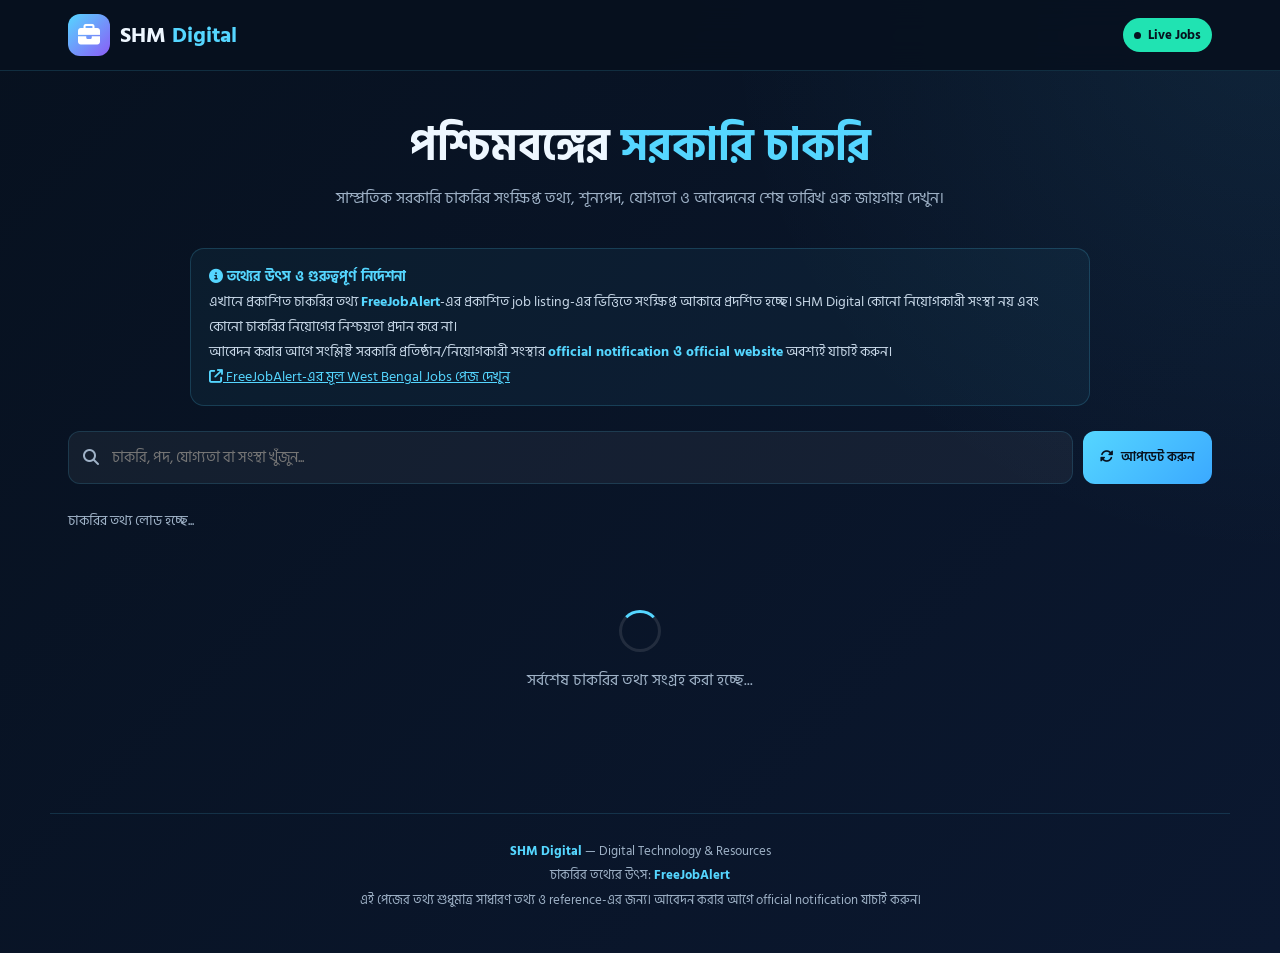
==== commit 0b0d5ada: "Update index.html" ====
--- a/index.html
+++ b/index.html
@@ -1224,13 +1224,13 @@
 
         .replace(/"/g, "&quot;")
 
-        .replace(/'/g, "&#039;");
+        .replace(./g, "&#039;");
 
 }
 
 
 /* =====================================================
-   BENGALI TRANSLATION
+   BENGALI TRANSLATION (Auto Translate Dictionary)
    ===================================================== */
 
 function translateText(text) {
@@ -1242,74 +1242,61 @@
 
     const dictionary = {
 
-        "Any Graduate":
-            "যেকোনো স্নাতক",
-
-        "Any Post Graduate":
-            "যেকোনো স্নাতকোত্তর",
-
-        "Any Masters Degree":
-            "যেকোনো মাস্টার্স ডিগ্রি",
-
-        "Any Bachelors Degree":
-            "যেকোনো ব্যাচেলর ডিগ্রি",
-
-        "B.Tech/B.E":
-            "B.Tech/B.E",
-
-        "M.E/M.Tech":
-            "M.E/M.Tech",
-
-        "M.Sc":
-            "M.Sc",
-
-        "B.Sc":
-            "B.Sc",
-
-        "B.Com":
-            "B.Com",
-
-        "BCA":
-            "BCA",
-
-        "MCA":
-            "MCA",
-
-        "MBA/PGDM":
-            "MBA/PGDM",
-
-        "M.Phil/Ph.D":
-            "M.Phil/Ph.D",
-
-        "Diploma":
-            "ডিপ্লোমা",
-
-        "ITI":
-            "ITI",
-
-        "12TH":
-            "দ্বাদশ শ্রেণি",
-
-        "10TH":
-            "দশম শ্রেণি",
-
-        "Not Mentioned":
-            "উল্লেখ করা হয়নি",
-
-        "Posts":
-            "টি পদ",
-
-        "Post":
-            "পদ"
+        /* Job Titles / Org Keywords */
+        "West Bengal": "পশ্চিমবঙ্গ",
+        "WB": "পশ্চিমবঙ্গ",
+        "Government": "সরকারি",
+        "Govt": "সরকারি",
+        "Recruitment": "নিয়োগ",
+        "Notification": "বিজ্ঞপ্তি",
+        "Jobs": "চাকরি",
+        "Job": "চাকরি",
+        "Walk-in-Interview": "ওয়াক-ইন ইন্টারভিউ",
+        "Interview": "সাক্ষাৎকার",
+        "Data Entry Operator": "ডেটা এন্ট্রি অপারেটর",
+        "Nurse": "নোর্স",
+        "Medical Officer": "মেডিকেল অফিসার",
+        "Teacher": "শিক্ষক",
+        "Professor": "অধ্যাপক",
+        "Assistant": "সহায়তাকারী / অ্যাসিস্ট্যান্ট",
+        "Clerk": "ক্লার্ক",
+        "Staff": "কর্মী",
+        "Manager": "ম্যানেজার",
+        "Engineer": "প্রকৌশলী",
+        "Technician": "টেকনিশিয়ান",
+
+        /* Qualifications */
+        "Any Graduate": "যেকোনো স্নাতক",
+        "Any Post Graduate": "যেকোনো স্নাতকোত্তর",
+        "Any Masters Degree": "যেকোনো মাস্টার্স ডিগ্রি",
+        "Any Bachelors Degree": "যেকোনো ব্যাচেলর ডিগ্রি",
+        "B.Tech/B.E": "বি.টেক / বি.ই",
+        "M.E/M.Tech": "এম.ই / এম.টেক",
+        "M.Sc": "এম.এসসি",
+        "B.Sc": "বি.এসসি",
+        "B.Com": "বি.কম",
+        "BCA": "বিসিএ",
+        "MCA": "এমসিএ",
+        "MBA/PGDM": "এমবিএ / পিজিডিএম",
+        "M.Phil/Ph.D": "এম.ফিল / পিএইচডি",
+        "Diploma": "ডিপ্লোমা",
+        "ITI": "আইটিআই",
+        "12TH": "দ্বাদশ শ্রেণি",
+        "10TH": "দশম শ্রেণি",
+
+        /* General terms */
+        "Not Mentioned": "উল্লেখ করা হয়নি",
+        "Posts": "টি পদ",
+        "Post": "পদ"
 
     };
 
 
     Object.keys(dictionary).forEach(function(key) {
 
-        result =
-            result.split(key)
-                   .join(dictionary[key]);
+        // Case-insensitive replacement for keywords
+        const regex = new RegExp(key, "gi");
+        result = result.replace(regex, dictionary[key]);
 
     });
 
@@ -1588,7 +1575,7 @@
 
                 <br>
 
-                কোনো চাকরির তথ্য পাওয়া যায়নি।
+                কোনো চাকরির তথ্য পাওয়া যায়নি।
 
             </div>
 
@@ -1658,7 +1645,7 @@
 
             throw new Error(
                 data.error ||
-                "API থেকে সঠিক তথ্য পাওয়া যায়নি।"
+                "API থেকে সঠিক তথ্য পাওয়া যায়নি।"
             );
 
         }
@@ -1734,7 +1721,7 @@
 
 
         jobCount.textContent =
-            "তথ্য লোড করা যায়নি।";
+            "তথ্য লোড করা যায়নি.";
 
 
     } finally {
@@ -1804,7 +1791,7 @@
         jobCount.innerHTML =
 
             `<strong>${filtered.length}</strong>
-             টি ফলাফল পাওয়া গেছে`;
+             টি ফলাফল পাওয়া গেছে`;
 
     }
 );
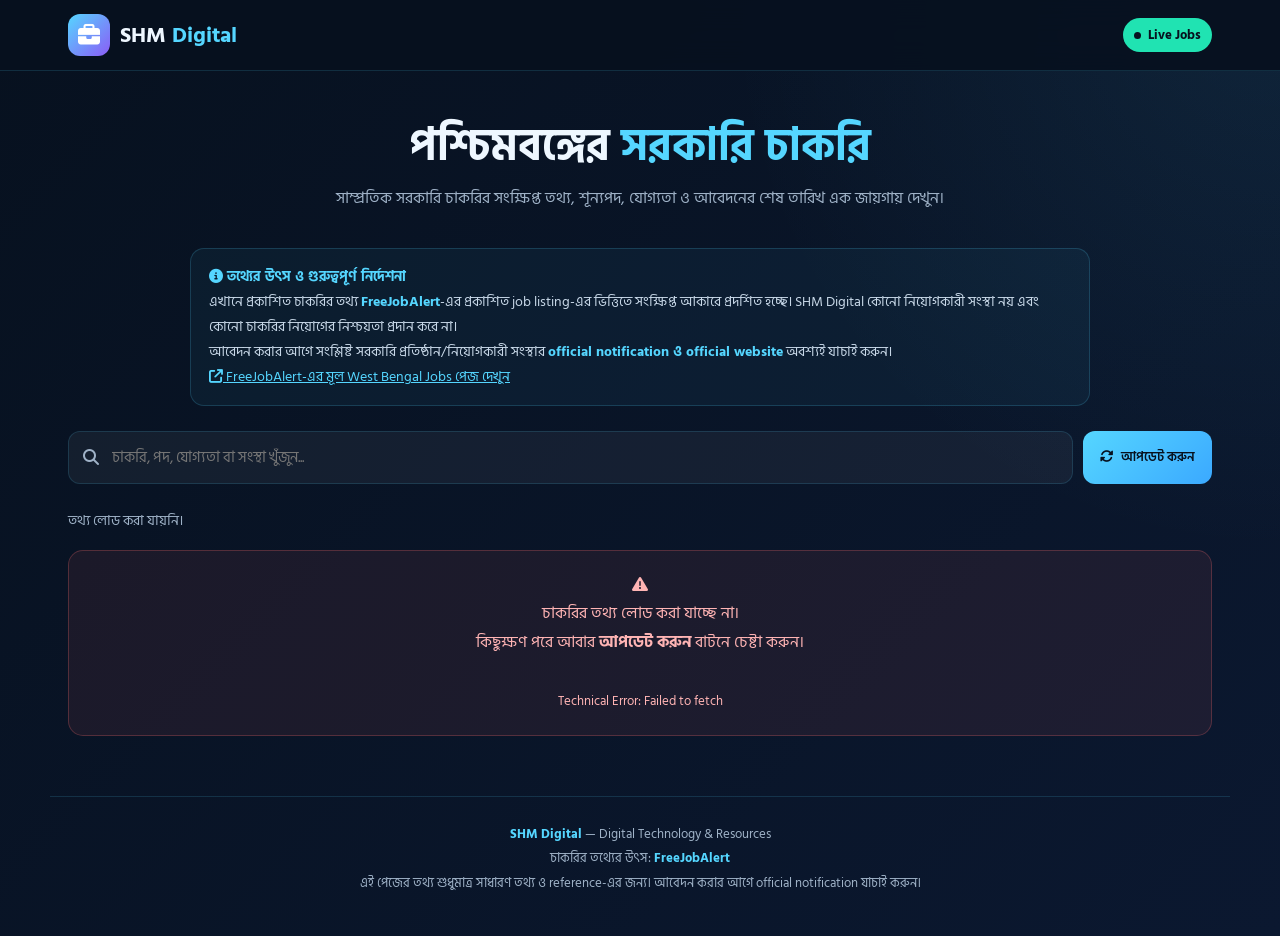
==== commit deb38853: "Update index.html" ====
--- a/index.html
+++ b/index.html
@@ -1205,7 +1205,7 @@
 
 
 /* =====================================================
-   BASIC TEXT CLEANER
+   BASIC TEXT CLEANER (Rectified)
    ===================================================== */
 
 function escapeHTML(value) {
@@ -1224,7 +1224,7 @@
 
         .replace(/"/g, "&quot;")
 
-        .replace(./g, "&#039;");
+        .replace(/'/g, "&#039;");
 
 }
 
@@ -1294,7 +1294,6 @@
 
     Object.keys(dictionary).forEach(function(key) {
 
-        // Case-insensitive replacement for keywords
         const regex = new RegExp(key, "gi");
         result = result.replace(regex, dictionary[key]);
 
@@ -1721,7 +1720,7 @@
 
 
         jobCount.textContent =
-            "তথ্য লোড করা যায়নি.";
+            "তথ্য লোড করা যায়নি।";
 
 
     } finally {
